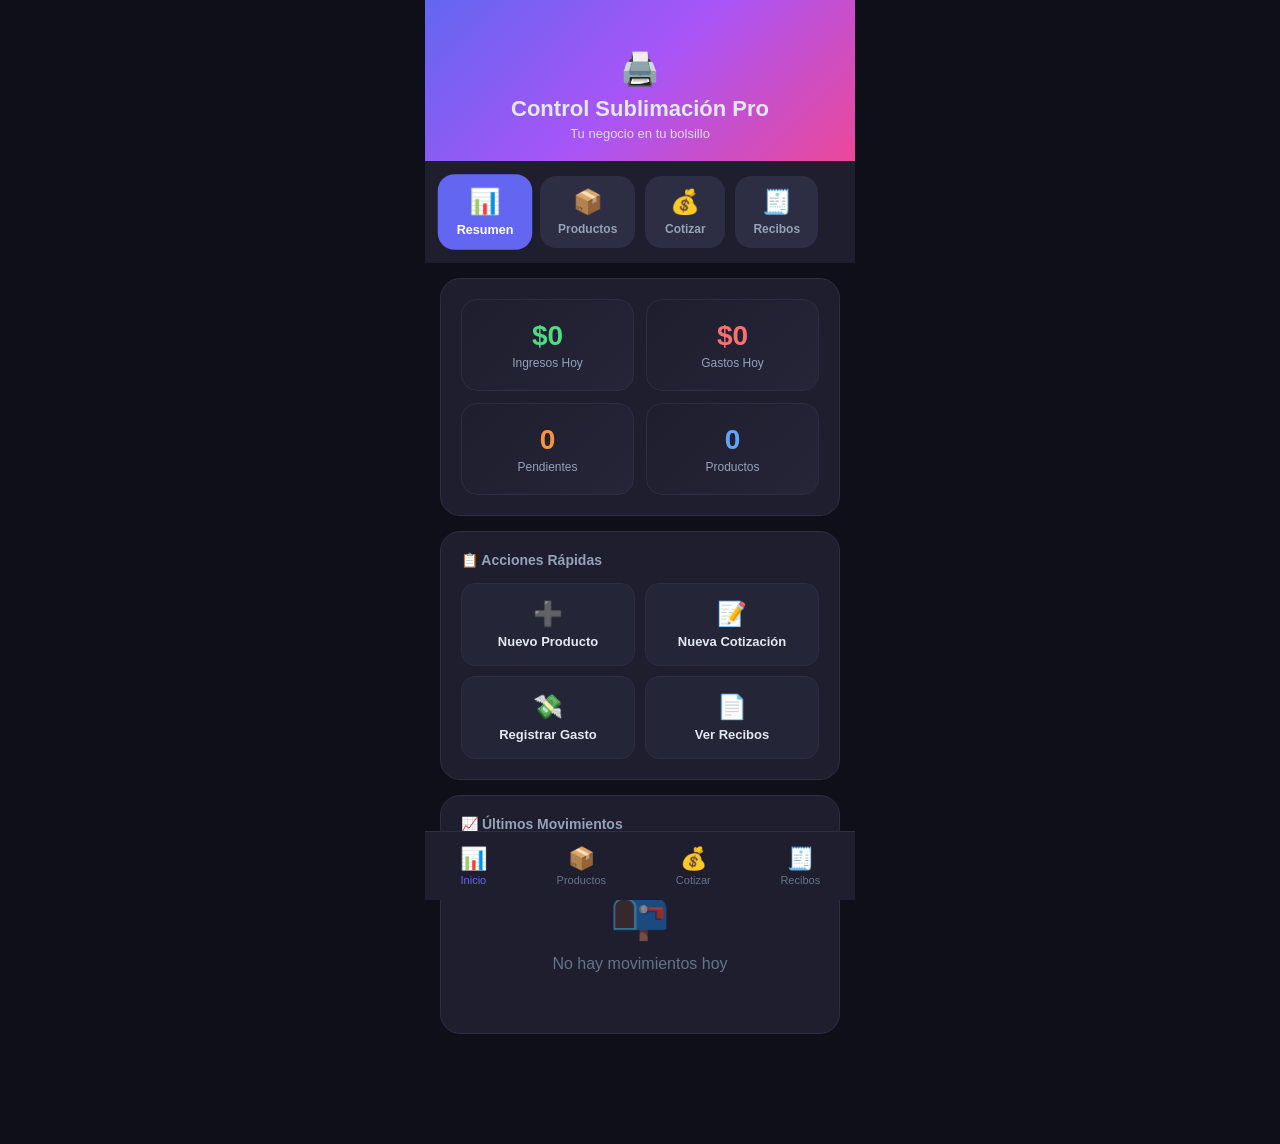
==== index.html @ 74c276c8 "Create index.html" ====
<!DOCTYPE html>
<html lang="es">
<head>
    <meta charset="UTF-8">
    <meta name="viewport" content="width=device-width, initial-scale=1.0, maximum-scale=1.0, user-scalable=no">
    <meta name="theme-color" content="#6366f1">
    <meta name="apple-mobile-web-app-capable" content="yes">
    <meta name="apple-mobile-web-app-status-bar-style" content="black-translucent">
    <meta name="apple-mobile-web-app-title" content="Control Sublimación">
    <title>Control Sublimación Pro</title>
    <link rel="manifest" href="[data-uri]">
    <style>
        * { margin: 0; padding: 0; box-sizing: border-box; -webkit-tap-highlight-color: transparent; }
        body {
            font-family: -apple-system, BlinkMacSystemFont, 'Segoe UI', Roboto, sans-serif;
            background: #0f0f1a;
            color: #e2e8f0;
            overflow-x: hidden;
            -webkit-font-smoothing: antialiased;
        }
        .app-container { max-width: 430px; margin: 0 auto; min-height: 100vh; position: relative; padding-bottom: 80px; }

        /* Header */
        .header {
            background: linear-gradient(135deg, #6366f1 0%, #a855f7 50%, #ec4899 100%);
            padding: 20px;
            padding-top: 50px;
            text-align: center;
            position: sticky; top: 0; z-index: 100;
        }
        .header-icon { font-size: 32px; margin-bottom: 8px; }
        .header h1 { font-size: 22px; font-weight: 700; }
        .header p { font-size: 13px; opacity: 0.9; margin-top: 4px; }

        /* Navigation */
        .nav-tabs {
            display: flex; overflow-x: auto; gap: 10px;
            padding: 15px; background: #1e1e2e;
            position: sticky; top: 115px; z-index: 99;
            scrollbar-width: none;
        }
        .nav-tabs::-webkit-scrollbar { display: none; }
        .nav-tab {
            flex-shrink: 0; display: flex; flex-direction: column; align-items: center;
            gap: 6px; padding: 12px 18px; border-radius: 16px;
            background: #2d2d44; color: #94a3b8; border: none;
            font-size: 12px; font-weight: 600; cursor: pointer;
            transition: all 0.3s; min-width: 80px;
        }
        .nav-tab.active { background: #6366f1; color: white; transform: scale(1.05); }
        .nav-tab .icon { font-size: 24px; }

        /* Sections */
        .section { display: none; padding: 15px; animation: fadeIn 0.3s; }
        .section.active { display: block; }
        @keyframes fadeIn { from { opacity: 0; transform: translateY(10px); } to { opacity: 1; transform: translateY(0); } }

        /* Cards */
        .card {
            background: #1e1e2e; border-radius: 20px; padding: 20px;
            margin-bottom: 15px; border: 1px solid #2d2d44;
        }
        .card-title { font-size: 14px; color: #94a3b8; margin-bottom: 15px; font-weight: 600; }

        /* Stats Grid */
        .stats-grid { display: grid; grid-template-columns: 1fr 1fr; gap: 12px; }
        .stat-card {
            background: linear-gradient(135deg, #1e1e2e 0%, #252538 100%);
            border-radius: 16px; padding: 20px; text-align: center;
            border: 1px solid #2d2d44;
        }
        .stat-value { font-size: 28px; font-weight: 700; margin-bottom: 4px; }
        .stat-value.green { color: #4ade80; }
        .stat-value.red { color: #f87171; }
        .stat-value.orange { color: #fb923c; }
        .stat-value.blue { color: #60a5fa; }
        .stat-label { font-size: 12px; color: #94a3b8; }

        /* Buttons */
        .btn {
            width: 100%; padding: 16px; border-radius: 14px; border: none;
            font-size: 16px; font-weight: 600; cursor: pointer;
            transition: all 0.2s; margin-bottom: 10px;
        }
        .btn-primary { background: linear-gradient(135deg, #6366f1, #a855f7); color: white; }
        .btn-success { background: linear-gradient(135deg, #22c55e, #16a34a); color: white; }
        .btn-danger { background: linear-gradient(135deg, #ef4444, #dc2626); color: white; }
        .btn:active { transform: scale(0.98); opacity: 0.9; }

        /* Forms */
        .form-group { margin-bottom: 15px; }
        .form-label { display: block; font-size: 13px; color: #94a3b8; margin-bottom: 6px; font-weight: 500; }
        .form-input, .form-select, .form-textarea {
            width: 100%; padding: 14px 16px; border-radius: 12px;
            border: 1px solid #2d2d44; background: #0f0f1a; color: #e2e8f0;
            font-size: 15px; outline: none; transition: border-color 0.2s;
        }
        .form-input:focus, .form-select:focus, .form-textarea:focus { border-color: #6366f1; }
        .form-textarea { min-height: 80px; resize: vertical; }

        /* Lists */
        .list-item {
            background: #1e1e2e; border-radius: 14px; padding: 16px;
            margin-bottom: 10px; border: 1px solid #2d2d44;
            display: flex; justify-content: space-between; align-items: center;
        }
        .list-item-info h4 { font-size: 15px; margin-bottom: 4px; }
        .list-item-info p { font-size: 12px; color: #94a3b8; }
        .list-item-price { font-size: 18px; font-weight: 700; color: #4ade80; }

        /* Empty State */
        .empty-state { text-align: center; padding: 40px 20px; color: #64748b; }
        .empty-state .icon { font-size: 48px; margin-bottom: 12px; opacity: 0.5; }

        /* Bottom Nav */
        .bottom-nav {
            position: fixed; bottom: 0; left: 50%; transform: translateX(-50%);
            width: 100%; max-width: 430px; background: #1e1e2e;
            border-top: 1px solid #2d2d44; display: flex; justify-content: space-around;
            padding: 8px 0; z-index: 100; backdrop-filter: blur(20px);
        }
        .bottom-nav-item {
            display: flex; flex-direction: column; align-items: center;
            padding: 6px 12px; color: #64748b; font-size: 11px;
            border: none; background: none; cursor: pointer;
        }
        .bottom-nav-item.active { color: #6366f1; }
        .bottom-nav-item .icon { font-size: 22px; margin-bottom: 2px; }

        /* Modal */
        .modal-overlay {
            position: fixed; top: 0; left: 0; right: 0; bottom: 0;
            background: rgba(0,0,0,0.8); z-index: 1000;
            display: none; justify-content: center; align-items: flex-end;
        }
        .modal-overlay.active { display: flex; }
        .modal-content {
            background: #1e1e2e; width: 100%; max-width: 430px;
            border-radius: 24px 24px 0 0; padding: 24px;
            max-height: 90vh; overflow-y: auto; animation: slideUp 0.3s;
        }
        @keyframes slideUp { from { transform: translateY(100%); } to { transform: translateY(0); } }
        .modal-header { display: flex; justify-content: space-between; align-items: center; margin-bottom: 20px; }
        .modal-title { font-size: 20px; font-weight: 700; }
        .modal-close { font-size: 24px; background: none; border: none; color: #94a3b8; cursor: pointer; }

        /* Receipt */
        .receipt {
            background: white; color: #1a1a1a; padding: 24px;
            border-radius: 12px; font-family: 'Courier New', monospace;
        }
        .receipt-header { text-align: center; border-bottom: 2px dashed #ccc; padding-bottom: 12px; margin-bottom: 12px; }
        .receipt-row { display: flex; justify-content: space-between; padding: 6px 0; font-size: 14px; }
        .receipt-total { border-top: 2px solid #1a1a1a; margin-top: 8px; padding-top: 8px; font-weight: bold; font-size: 16px; }

        /* Toast */
        .toast {
            position: fixed; top: 20px; left: 50%; transform: translateX(-50%) translateY(-100px);
            background: #22c55e; color: white; padding: 14px 24px; border-radius: 12px;
            font-weight: 600; z-index: 2000; transition: transform 0.3s; box-shadow: 0 10px 40px rgba(0,0,0,0.3);
        }
        .toast.show { transform: translateX(-50%) translateY(0); }

        /* Quick Actions */
        .quick-actions { display: grid; grid-template-columns: 1fr 1fr; gap: 10px; margin-top: 10px; }
        .quick-action-btn {
            background: #252538; border: 1px solid #2d2d44; border-radius: 14px;
            padding: 16px; text-align: center; color: #e2e8f0;
            font-size: 13px; font-weight: 600; cursor: pointer;
        }
        .quick-action-btn .icon { font-size: 24px; display: block; margin-bottom: 6px; }

        /* Delete btn */
        .delete-btn { background: none; border: none; color: #ef4444; font-size: 18px; cursor: pointer; padding: 8px; }

        /* Scrollbar */
        ::-webkit-scrollbar { width: 6px; }
        ::-webkit-scrollbar-track { background: #0f0f1a; }
        ::-webkit-scrollbar-thumb { background: #2d2d44; border-radius: 3px; }
    </style>
</head>
<body>
    <div class="app-container">
        <!-- Header -->
        <div class="header">
            <div class="header-icon">🖨️</div>
            <h1>Control Sublimación Pro</h1>
            <p>Tu negocio en tu bolsillo</p>
        </div>

        <!-- Navigation Tabs -->
        <div class="nav-tabs" id="navTabs">
            <button class="nav-tab active" onclick="showSection('resumen', this)">
                <span class="icon">📊</span>
                <span>Resumen</span>
            </button>
            <button class="nav-tab" onclick="showSection('productos', this)">
                <span class="icon">📦</span>
                <span>Productos</span>
            </button>
            <button class="nav-tab" onclick="showSection('cotizar', this)">
                <span class="icon">💰</span>
                <span>Cotizar</span>
            </button>
            <button class="nav-tab" onclick="showSection('recibos', this)">
                <span class="icon">🧾</span>
                <span>Recibos</span>
            </button>
        </div>

        <!-- RESUMEN -->
        <div id="resumen" class="section active">
            <div class="card">
                <div class="stats-grid">
                    <div class="stat-card">
                        <div class="stat-value green" id="ingresosHoy">$0</div>
                        <div class="stat-label">Ingresos Hoy</div>
                    </div>
                    <div class="stat-card">
                        <div class="stat-value red" id="gastosHoy">$0</div>
                        <div class="stat-label">Gastos Hoy</div>
                    </div>
                    <div class="stat-card">
                        <div class="stat-value orange" id="pendientes">0</div>
                        <div class="stat-label">Pendientes</div>
                    </div>
                    <div class="stat-card">
                        <div class="stat-value blue" id="totalProductos">0</div>
                        <div class="stat-label">Productos</div>
                    </div>
                </div>
            </div>

            <div class="card">
                <div class="card-title">📋 Acciones Rápidas</div>
                <div class="quick-actions">
                    <div class="quick-action-btn" onclick="openModal('nuevoProductoModal')">
                        <span class="icon">➕</span>
                        Nuevo Producto
                    </div>
                    <div class="quick-action-btn" onclick="openModal('nuevaCotizacionModal')">
                        <span class="icon">📝</span>
                        Nueva Cotización
                    </div>
                    <div class="quick-action-btn" onclick="openModal('nuevoGastoModal')">
                        <span class="icon">💸</span>
                        Registrar Gasto
                    </div>
                    <div class="quick-action-btn" onclick="showSection('recibos', document.querySelectorAll('.nav-tab')[3]); updateBottomNav(3)">
                        <span class="icon">📄</span>
                        Ver Recibos
                    </div>
                </div>
            </div>

            <div class="card">
                <div class="card-title">📈 Últimos Movimientos</div>
                <div id="ultimosMovimientos">
                    <div class="empty-state">
                        <div class="icon">📭</div>
                        <p>No hay movimientos hoy</p>
                    </div>
                </div>
            </div>
        </div>

        <!-- PRODUCTOS -->
        <div id="productos" class="section">
            <button class="btn btn-primary" onclick="openModal('nuevoProductoModal')">
                ➕ Agregar Producto
            </button>
            <div id="listaProductos">
                <div class="empty-state">
                    <div class="icon">📦</div>
                    <p>No hay productos registrados</p>
                </div>
            </div>
        </div>

        <!-- COTIZAR -->
        <div id="cotizar" class="section">
            <button class="btn btn-success" onclick="openModal('nuevaCotizacionModal')">
                📝 Nueva Cotización
            </button>
            <div id="listaCotizaciones">
                <div class="empty-state">
                    <div class="icon">💰</div>
                    <p>No hay cotizaciones guardadas</p>
                </div>
            </div>
        </div>

        <!-- RECIBOS -->
        <div id="recibos" class="section">
            <div id="listaRecibos">
                <div class="empty-state">
                    <div class="icon">🧾</div>
                    <p>No hay recibos generados</p>
                </div>
            </div>
        </div>
    </div>

    <!-- Bottom Navigation -->
    <div class="bottom-nav">
        <button class="bottom-nav-item active" onclick="showSection('resumen', document.querySelectorAll('.nav-tab')[0]); updateBottomNav(0)">
            <span class="icon">📊</span>
            <span>Inicio</span>
        </button>
        <button class="bottom-nav-item" onclick="showSection('productos', document.querySelectorAll('.nav-tab')[1]); updateBottomNav(1)">
            <span class="icon">📦</span>
            <span>Productos</span>
        </button>
        <button class="bottom-nav-item" onclick="showSection('cotizar', document.querySelectorAll('.nav-tab')[2]); updateBottomNav(2)">
            <span class="icon">💰</span>
            <span>Cotizar</span>
        </button>
        <button class="bottom-nav-item" onclick="showSection('recibos', document.querySelectorAll('.nav-tab')[3]); updateBottomNav(3)">
            <span class="icon">🧾</span>
            <span>Recibos</span>
        </button>
    </div>

    <!-- MODAL: Nuevo Producto -->
    <div class="modal-overlay" id="nuevoProductoModal">
        <div class="modal-content">
            <div class="modal-header">
                <div class="modal-title">➕ Nuevo Producto</div>
                <button class="modal-close" onclick="closeModal('nuevoProductoModal')">✕</button>
            </div>
            <div class="form-group">
                <label class="form-label">Nombre del Producto</label>
                <input type="text" class="form-input" id="prodNombre" placeholder="Ej. Taza mágica 11oz">
            </div>
            <div class="form-group">
                <label class="form-label">Precio de Venta ($)</label>
                <input type="number" class="form-input" id="prodPrecio" placeholder="0.00">
            </div>
            <div class="form-group">
                <label class="form-label">Costo de Producción ($)</label>
                <input type="number" class="form-input" id="prodCosto" placeholder="0.00">
            </div>
            <div class="form-group">
                <label class="form-label">Categoría</label>
                <select class="form-select" id="prodCategoria">
                    <option value="tazas">☕ Tazas</option>
                    <option value="playeras">👕 Playeras</option>
                    <option value="termos">🥤 Termos</option>
                    <option value="gorras">🧢 Gorras</option>
                    <option value="otros">📦 Otros</option>
                </select>
            </div>
            <div class="form-group">
                <label class="form-label">Descripción (opcional)</label>
                <textarea class="form-textarea" id="prodDescripcion" placeholder="Detalles del producto..."></textarea>
            </div>
            <button class="btn btn-primary" onclick="guardarProducto()">💾 Guardar Producto</button>
        </div>
    </div>

    <!-- MODAL: Nueva Cotización -->
    <div class="modal-overlay" id="nuevaCotizacionModal">
        <div class="modal-content">
            <div class="modal-header">
                <div class="modal-title">📝 Nueva Cotización</div>
                <button class="modal-close" onclick="closeModal('nuevaCotizacionModal')">✕</button>
            </div>
            <div class="form-group">
                <label class="form-label">Nombre del Cliente</label>
                <input type="text" class="form-input" id="cotCliente" placeholder="Nombre completo">
            </div>
            <div class="form-group">
                <label class="form-label">Producto</label>
                <select class="form-select" id="cotProducto" onchange="actualizarPrecioCotizacion()">
                    <option value="">Selecciona un producto...</option>
                </select>
            </div>
            <div class="form-group">
                <label class="form-label">Cantidad</label>
                <input type="number" class="form-input" id="cotCantidad" value="1" min="1" onchange="calcularTotalCotizacion()">
            </div>
            <div class="form-group">
                <label class="form-label">Precio Unitario ($)</label>
                <input type="number" class="form-input" id="cotPrecio" placeholder="0.00" onchange="calcularTotalCotizacion()">
            </div>
            <div class="form-group">
                <label class="form-label">Total ($)</label>
                <input type="number" class="form-input" id="cotTotal" readonly style="font-weight:700; font-size:18px;">
            </div>
            <div class="form-group">
                <label class="form-label">Notas (opcional)</label>
                <textarea class="form-textarea" id="cotNotas" placeholder="Detalles adicionales..."></textarea>
            </div>
            <button class="btn btn-success" onclick="guardarCotizacion()">✅ Guardar Cotización</button>
        </div>
    </div>

    <!-- MODAL: Nuevo Gasto -->
    <div class="modal-overlay" id="nuevoGastoModal">
        <div class="modal-content">
            <div class="modal-header">
                <div class="modal-title">💸 Registrar Gasto</div>
                <button class="modal-close" onclick="closeModal('nuevoGastoModal')">✕</button>
            </div>
            <div class="form-group">
                <label class="form-label">Concepto</label>
                <input type="text" class="form-input" id="gastoConcepto" placeholder="Ej. Compra de tinta">
            </div>
            <div class="form-group">
                <label class="form-label">Monto ($)</label>
                <input type="number" class="form-input" id="gastoMonto" placeholder="0.00">
            </div>
            <div class="form-group">
                <label class="form-label">Categoría</label>
                <select class="form-select" id="gastoCategoria">
                    <option value="materiales">📦 Materiales</option>
                    <option value="servicios">⚡ Servicios</option>
                    <option value="equipo">🖨️ Equipo</option>
                    <option value="otros">📋 Otros</option>
                </select>
            </div>
            <button class="btn btn-danger" onclick="guardarGasto()">💾 Guardar Gasto</button>
        </div>
    </div>

    <!-- MODAL: Ver Recibo -->
    <div class="modal-overlay" id="verReciboModal">
        <div class="modal-content">
            <div class="modal-header">
                <div class="modal-title">🧾 Recibo</div>
                <button class="modal-close" onclick="closeModal('verReciboModal')">✕</button>
            </div>
            <div id="reciboContenido"></div>
            <button class="btn btn-primary" onclick="cerrarYCompartir()" style="margin-top:15px;">
                📤 Compartir Recibo
            </button>
        </div>
    </div>

    <!-- Toast -->
    <div class="toast" id="toast"></div>

    <script>
        // ==================== DATABASE ====================
        let db = {
            productos: JSON.parse(localStorage.getItem('sublim_productos')) || [],
            cotizaciones: JSON.parse(localStorage.getItem('sublim_cotizaciones')) || [],
            gastos: JSON.parse(localStorage.getItem('sublim_gastos')) || [],
            recibos: JSON.parse(localStorage.getItem('sublim_recibos')) || []
        };

        function saveDB() {
            localStorage.setItem('sublim_productos', JSON.stringify(db.productos));
            localStorage.setItem('sublim_cotizaciones', JSON.stringify(db.cotizaciones));
            localStorage.setItem('sublim_gastos', JSON.stringify(db.gastos));
            localStorage.setItem('sublim_recibos', JSON.stringify(db.recibos));
            actualizarResumen();
        }

        // ==================== UI FUNCTIONS ====================
        function showSection(sectionId, tabElement) {
            document.querySelectorAll('.section').forEach(s => s.classList.remove('active'));
            document.querySelectorAll('.nav-tab').forEach(t => t.classList.remove('active'));
            document.getElementById(sectionId).classList.add('active');
            if(tabElement) tabElement.classList.add('active');
            window.scrollTo(0,0);
        }

        function updateBottomNav(index) {
            document.querySelectorAll('.bottom-nav-item').forEach((item, i) => {
                item.classList.toggle('active', i === index);
            });
        }

        function openModal(modalId) {
            if(modalId === 'nuevaCotizacionModal') cargarProductosSelect();
            document.getElementById(modalId).classList.add('active');
        }

        function closeModal(modalId) {
            document.getElementById(modalId).classList.remove('active');
        }

        function showToast(msg) {
            const toast = document.getElementById('toast');
            toast.textContent = msg;
            toast.classList.add('show');
            setTimeout(() => toast.classList.remove('show'), 2500);
        }

        // ==================== PRODUCTOS ====================
        function guardarProducto() {
            const nombre = document.getElementById('prodNombre').value.trim();
            const precio = parseFloat(document.getElementById('prodPrecio').value) || 0;
            const costo = parseFloat(document.getElementById('prodCosto').value) || 0;
            const categoria = document.getElementById('prodCategoria').value;
            const descripcion = document.getElementById('prodDescripcion').value.trim();

            if(!nombre) { showToast('❌ Ingresa el nombre del producto'); return; }
            if(precio <= 0) { showToast('❌ Ingresa un precio válido'); return; }

            const producto = {
                id: Date.now(),
                nombre, precio, costo, categoria, descripcion,
                fecha: new Date().toISOString()
            };

            db.productos.push(producto);
            saveDB();
            renderProductos();
            closeModal('nuevoProductoModal');
            showToast('✅ Producto guardado');

            document.getElementById('prodNombre').value = '';
            document.getElementById('prodPrecio').value = '';
            document.getElementById('prodCosto').value = '';
            document.getElementById('prodDescripcion').value = '';
        }

        function eliminarProducto(id) {
            if(!confirm('¿Eliminar este producto?')) return;
            db.productos = db.productos.filter(p => p.id !== id);
            saveDB();
            renderProductos();
            showToast('🗑️ Producto eliminado');
        }

        function renderProductos() {
            const container = document.getElementById('listaProductos');
            if(db.productos.length === 0) {
                container.innerHTML = `<div class="empty-state"><div class="icon">📦</div><p>No hay productos registrados</p></div>`;
                return;
            }

            container.innerHTML = db.productos.map(p => `
                <div class="list-item">
                    <div class="list-item-info">
                        <h4>${p.nombre}</h4>
                        <p>${getCategoriaEmoji(p.categoria)} ${p.categoria} | Costo: $${p.costo.toFixed(2)}</p>
                    </div>
                    <div style="text-align:right;">
                        <div class="list-item-price">$${p.precio.toFixed(2)}</div>
                        <button class="delete-btn" onclick="eliminarProducto(${p.id})">🗑️</button>
                    </div>
                </div>
            `).join('');
        }

        function getCategoriaEmoji(cat) {
            const emojis = { tazas: '☕', playeras: '👕', termos: '🥤', gorras: '🧢', otros: '📦' };
            return emojis[cat] || '📦';
        }

        function cargarProductosSelect() {
            const select = document.getElementById('cotProducto');
            select.innerHTML = '<option value="">Selecciona un producto...</option>' +
                db.productos.map(p => `<option value="${p.id}" data-precio="${p.precio}">${p.nombre} - $${p.precio.toFixed(2)}</option>`).join('');
        }

        function actualizarPrecioCotizacion() {
            const select = document.getElementById('cotProducto');
            const option = select.options[select.selectedIndex];
            if(option.value) {
                document.getElementById('cotPrecio').value = option.dataset.precio;
                calcularTotalCotizacion();
            }
        }

        function calcularTotalCotizacion() {
            const cantidad = parseInt(document.getElementById('cotCantidad').value) || 0;
            const precio = parseFloat(document.getElementById('cotPrecio').value) || 0;
            document.getElementById('cotTotal').value = (cantidad * precio).toFixed(2);
        }

        // ==================== COTIZACIONES ====================
        function guardarCotizacion() {
            const cliente = document.getElementById('cotCliente').value.trim();
            const productoId = document.getElementById('cotProducto').value;
            const cantidad = parseInt(document.getElementById('cotCantidad').value) || 0;
            const precio = parseFloat(document.getElementById('cotPrecio').value) || 0;
            const total = parseFloat(document.getElementById('cotTotal').value) || 0;
            const notas = document.getElementById('cotNotas').value.trim();

            if(!cliente) { showToast('❌ Ingresa el nombre del cliente'); return; }
            if(!productoId) { showToast('❌ Selecciona un producto'); return; }
            if(cantidad <= 0) { showToast('❌ Cantidad inválida'); return; }

            const producto = db.productos.find(p => p.id == productoId);

            const cotizacion = {
                id: Date.now(),
                cliente, producto: producto.nombre, cantidad, precio, total, notas,
                fecha: new Date().toISOString(), estado: 'pendiente'
            };

            db.cotizaciones.push(cotizacion);
            saveDB();
            renderCotizaciones();
            closeModal('nuevaCotizacionModal');
            showToast('✅ Cotización guardada');

            document.getElementById('cotCliente').value = '';
            document.getElementById('cotProducto').value = '';
            document.getElementById('cotCantidad').value = '1';
            document.getElementById('cotPrecio').value = '';
            document.getElementById('cotTotal').value = '';
            document.getElementById('cotNotas').value = '';
        }

        function eliminarCotizacion(id) {
            if(!confirm('¿Eliminar esta cotización?')) return;
            db.cotizaciones = db.cotizaciones.filter(c => c.id !== id);
            saveDB();
            renderCotizaciones();
            showToast('🗑️ Cotización eliminada');
        }

        function convertirARecibo(cotizacionId) {
            const cot = db.cotizaciones.find(c => c.id === cotizacionId);
            if(!cot) return;

            const recibo = {
                id: Date.now(),
                cliente: cot.cliente,
                producto: cot.producto,
                cantidad: cot.cantidad,
                precio: cot.precio,
                total: cot.total,
                notas: cot.notas,
                fecha: new Date().toISOString(),
                folio: 'REC-' + Math.floor(Math.random() * 10000)
            };

            db.recibos.push(recibo);
            cot.estado = 'pagado';
            saveDB();
            renderCotizaciones();
            renderRecibos();
            showToast('✅ Recibo generado');
            verRecibo(recibo.id);
        }

        function renderCotizaciones() {
            const container = document.getElementById('listaCotizaciones');
            if(db.cotizaciones.length === 0) {
                container.innerHTML = `<div class="empty-state"><div class="icon">💰</div><p>No hay cotizaciones guardadas</p></div>`;
                return;
            }

            container.innerHTML = db.cotizaciones.map(c => `
                <div class="list-item" style="flex-direction:column; align-items:stretch; gap:10px;">
                    <div style="display:flex; justify-content:space-between; align-items:center;">
                        <div class="list-item-info">
                            <h4>${c.cliente}</h4>
                            <p>${c.producto} x${c.cantidad} | ${new Date(c.fecha).toLocaleDateString('es-MX')}</p>
                        </div>
                        <div class="list-item-price">$${c.total.toFixed(2)}</div>
                    </div>
                    <div style="display:flex; gap:8px;">
                        ${c.estado === 'pendiente' 
                            ? `<button class="btn btn-success" style="flex:1; padding:10px; font-size:13px;" onclick="convertirARecibo(${c.id})">💵 Marcar Pagado</button>`
                            : `<span style="color:#4ade80; font-weight:600; padding:10px;">✅ Pagado</span>`
                        }
                        <button class="btn btn-danger" style="padding:10px 16px; font-size:13px;" onclick="eliminarCotizacion(${c.id})">🗑️</button>
                    </div>
                </div>
            `).join('');
        }

        // ==================== GASTOS ====================
        function guardarGasto() {
            const concepto = document.getElementById('gastoConcepto').value.trim();
            const monto = parseFloat(document.getElementById('gastoMonto').value) || 0;
            const categoria = document.getElementById('gastoCategoria').value;

            if(!concepto) { showToast('❌ Ingresa el concepto'); return; }
            if(monto <= 0) { showToast('❌ Ingresa un monto válido'); return; }

            const gasto = {
                id: Date.now(),
                concepto, monto, categoria,
                fecha: new Date().toISOString()
            };

            db.gastos.push(gasto);
            saveDB();
            closeModal('nuevoGastoModal');
            showToast('✅ Gasto registrado');

            document.getElementById('gastoConcepto').value = '';
            document.getElementById('gastoMonto').value = '';
        }

        // ==================== RECIBOS ====================
        function verRecibo(id) {
            const recibo = db.recibos.find(r => r.id === id);
            if(!recibo) return;

            const fecha = new Date(recibo.fecha).toLocaleDateString('es-MX', {
                day: '2-digit', month: 'long', year: 'numeric', hour: '2-digit', minute: '2-digit'
            });

            document.getElementById('reciboContenido').innerHTML = `
                <div class="receipt" id="reciboImprimible">
                    <div class="receipt-header">
                        <h3 style="font-size:18px; margin-bottom:4px;">🖨️ CONTROL SUBLIMACIÓN PRO</h3>
                        <p style="font-size:12px; color:#666;">${fecha}</p>
                        <p style="font-size:14px; font-weight:bold; margin-top:6px;">FOLIO: ${recibo.folio}</p>
                    </div>
                    <div class="receipt-row"><span>CLIENTE:</span> <span>${recibo.cliente}</span></div>
                    <div class="receipt-row"><span>PRODUCTO:</span> <span>${recibo.producto}</span></div>
                    <div class="receipt-row"><span>CANTIDAD:</span> <span>${recibo.cantidad}</span></div>
                    <div class="receipt-row"><span>PRECIO UNIT.:</span> <span>$${recibo.precio.toFixed(2)}</span></div>
                    <div class="receipt-total"><span>TOTAL:</span> <span>$${recibo.total.toFixed(2)}</span></div>
                    ${recibo.notas ? `<div style="margin-top:10px; font-size:12px; color:#666; border-top:1px dashed #ccc; padding-top:8px;">Notas: ${recibo.notas}</div>` : ''}
                    <div style="text-align:center; margin-top:15px; font-size:11px; color:#999;">
                        ¡Gracias por su preferencia!<br>
                        Control Sublimación Pro
                    </div>
                </div>
            `;
            openModal('verReciboModal');
        }

        function cerrarYCompartir() {
            const reciboText = document.getElementById('reciboImprimible').innerText;
            if(navigator.share) {
                navigator.share({ title: 'Recibo', text: reciboText });
            } else {
                navigator.clipboard.writeText(reciboText).then(() => showToast('📋 Recibo copiado al portapapeles'));
            }
            closeModal('verReciboModal');
        }

        function renderRecibos() {
            const container = document.getElementById('listaRecibos');
            if(db.recibos.length === 0) {
                container.innerHTML = `<div class="empty-state"><div class="icon">🧾</div><p>No hay recibos generados</p></div>`;
                return;
            }

            container.innerHTML = db.recibos.sort((a,b) => b.id - a.id).map(r => `
                <div class="list-item" onclick="verRecibo(${r.id})" style="cursor:pointer;">
                    <div class="list-item-info">
                        <h4>${r.cliente}</h4>
                        <p>${r.producto} x${r.cantidad} | ${r.folio}</p>
                    </div>
                    <div style="text-align:right;">
                        <div class="list-item-price">$${r.total.toFixed(2)}</div>
                        <p style="font-size:11px; color:#94a3b8;">${new Date(r.fecha).toLocaleDateString('es-MX')}</p>
                    </div>
                </div>
            `).join('');
        }

        // ==================== RESUMEN ====================
        function actualizarResumen() {
            const hoy = new Date().toDateString();

            const ingresosHoy = db.recibos
                .filter(r => new Date(r.fecha).toDateString() === hoy)
                .reduce((sum, r) => sum + r.total, 0);

            const gastosHoy = db.gastos
                .filter(g => new Date(g.fecha).toDateString() === hoy)
                .reduce((sum, g) => sum + g.monto, 0);

            const pendientes = db.cotizaciones.filter(c => c.estado === 'pendiente').length;

            document.getElementById('ingresosHoy').textContent = '$' + ingresosHoy.toFixed(0);
            document.getElementById('gastosHoy').textContent = '$' + gastosHoy.toFixed(0);
            document.getElementById('pendientes').textContent = pendientes;
            document.getElementById('totalProductos').textContent = db.productos.length;

            const movimientos = [
                ...db.recibos.map(r => ({...r, tipo: 'ingreso'})),
                ...db.gastos.map(g => ({...g, tipo: 'gasto'}))
            ].sort((a,b) => b.id - a.id).slice(0, 5);

            const movContainer = document.getElementById('ultimosMovimientos');
            if(movimientos.length === 0) {
                movContainer.innerHTML = `<div class="empty-state"><div class="icon">📭</div><p>No hay movimientos hoy</p></div>`;
            } else {
                movContainer.innerHTML = movimientos.map(m => `
                    <div class="list-item">
                        <div class="list-item-info">
                            <h4>${m.tipo === 'ingreso' ? '💵 Venta' : '💸 Gasto'} - ${m.cliente || m.concepto}</h4>
                            <p>${new Date(m.fecha).toLocaleTimeString('es-MX', {hour:'2-digit', minute:'2-digit'})}</p>
                        </div>
                        <div class="list-item-price" style="color:${m.tipo === 'ingreso' ? '#4ade80' : '#f87171'}">
                            ${m.tipo === 'ingreso' ? '+' : '-'}$${(m.total || m.monto).toFixed(2)}
                        </div>
                    </div>
                `).join('');
            }
        }

        // ==================== INIT ====================
        window.onload = function() {
            renderProductos();
            renderCotizaciones();
            renderRecibos();
            actualizarResumen();
        };

        document.querySelectorAll('.modal-overlay').forEach(modal => {
            modal.addEventListener('click', function(e) {
                if(e.target === this) this.classList.remove('active');
            });
        });
    </script>
</body>
</html>
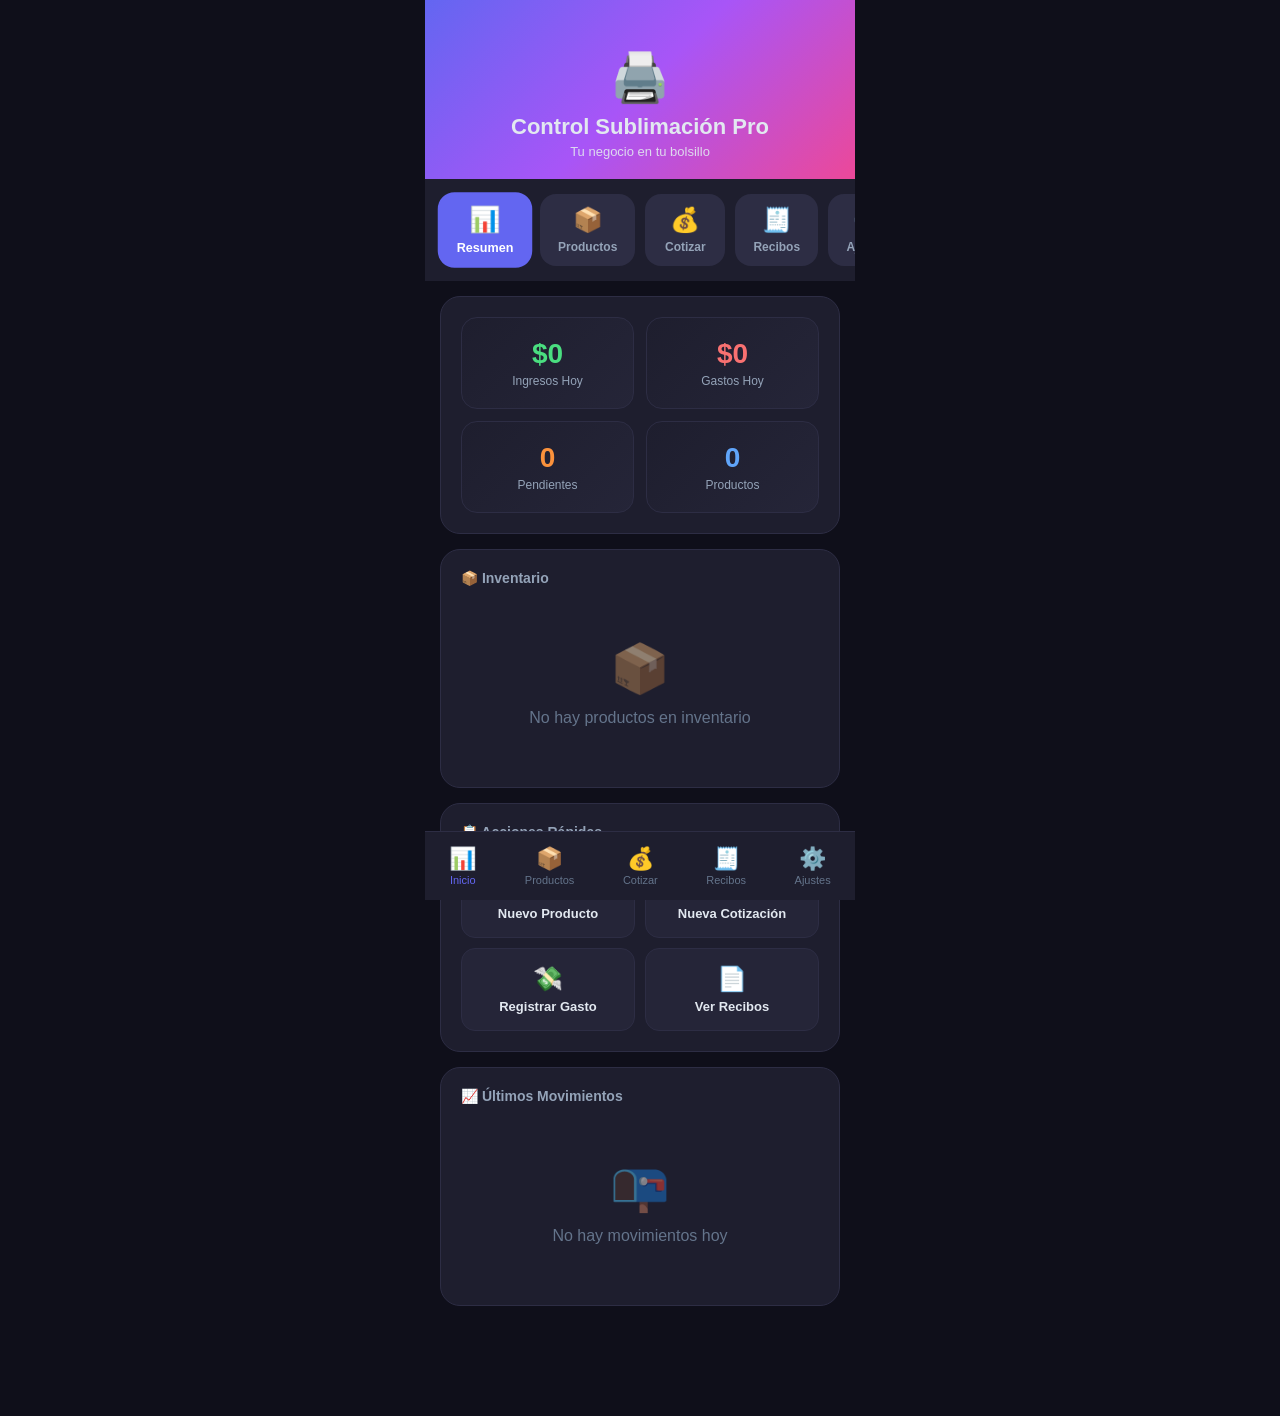
==== commit 6903e661: "Actualización con inventario y ticket" ====
--- a/index.html
+++ b/index.html
@@ -28,7 +28,7 @@
             text-align: center;
             position: sticky; top: 0; z-index: 100;
         }
-        .header-icon { font-size: 32px; margin-bottom: 8px; }
+        .header-icon { font-size: 48px; margin-bottom: 8px; }
         .header h1 { font-size: 22px; font-weight: 700; }
         .header p { font-size: 13px; opacity: 0.9; margin-top: 4px; }
 
@@ -36,7 +36,7 @@
         .nav-tabs {
             display: flex; overflow-x: auto; gap: 10px;
             padding: 15px; background: #1e1e2e;
-            position: sticky; top: 115px; z-index: 99;
+            position: sticky; top: 132px; z-index: 99;
             scrollbar-width: none;
         }
         .nav-tabs::-webkit-scrollbar { display: none; }
@@ -60,7 +60,7 @@
             background: #1e1e2e; border-radius: 20px; padding: 20px;
             margin-bottom: 15px; border: 1px solid #2d2d44;
         }
-        .card-title { font-size: 14px; color: #94a3b8; margin-bottom: 15px; font-weight: 600; }
+        .card-title { font-size: 14px; color: #94a3b8; margin-bottom: 15px; font-weight: 600; display: flex; justify-content: space-between; align-items: center; }
 
         /* Stats Grid */
         .stats-grid { display: grid; grid-template-columns: 1fr 1fr; gap: 12px; }
@@ -74,6 +74,7 @@
         .stat-value.red { color: #f87171; }
         .stat-value.orange { color: #fb923c; }
         .stat-value.blue { color: #60a5fa; }
+        .stat-value.purple { color: #c084fc; }
         .stat-label { font-size: 12px; color: #94a3b8; }
 
         /* Buttons */
@@ -85,6 +86,8 @@
         .btn-primary { background: linear-gradient(135deg, #6366f1, #a855f7); color: white; }
         .btn-success { background: linear-gradient(135deg, #22c55e, #16a34a); color: white; }
         .btn-danger { background: linear-gradient(135deg, #ef4444, #dc2626); color: white; }
+        .btn-warning { background: linear-gradient(135deg, #f59e0b, #d97706); color: white; }
+        .btn-whatsapp { background: linear-gradient(135deg, #25d366, #128c7e); color: white; }
         .btn:active { transform: scale(0.98); opacity: 0.9; }
 
         /* Forms */
@@ -144,14 +147,56 @@
         .modal-title { font-size: 20px; font-weight: 700; }
         .modal-close { font-size: 24px; background: none; border: none; color: #94a3b8; cursor: pointer; }
 
-        /* Receipt */
-        .receipt {
-            background: white; color: #1a1a1a; padding: 24px;
-            border-radius: 12px; font-family: 'Courier New', monospace;
-        }
-        .receipt-header { text-align: center; border-bottom: 2px dashed #ccc; padding-bottom: 12px; margin-bottom: 12px; }
-        .receipt-row { display: flex; justify-content: space-between; padding: 6px 0; font-size: 14px; }
-        .receipt-total { border-top: 2px solid #1a1a1a; margin-top: 8px; padding-top: 8px; font-weight: bold; font-size: 16px; }
+        /* TICKET DE CAJA - ESTILO IMPRESORA TÉRMICA */
+        .ticket-caja {
+            background: #fafafa;
+            color: #1a1a1a;
+            padding: 20px 16px;
+            border-radius: 4px;
+            font-family: 'Courier New', 'Courier', monospace;
+            font-size: 13px;
+            line-height: 1.4;
+            max-width: 320px;
+            margin: 0 auto;
+            box-shadow: 0 2px 8px rgba(0,0,0,0.15);
+        }
+        .ticket-caja .ticket-center { text-align: center; }
+        .ticket-caja .ticket-bold { font-weight: bold; }
+        .ticket-caja .ticket-line {
+            border-top: 1px dashed #999;
+            margin: 8px 0;
+            height: 0;
+        }
+        .ticket-caja .ticket-double-line {
+            border-top: 2px solid #1a1a1a;
+            margin: 8px 0;
+            height: 0;
+        }
+        .ticket-caja .ticket-row {
+            display: flex;
+            justify-content: space-between;
+            padding: 2px 0;
+        }
+        .ticket-caja .ticket-total {
+            font-weight: bold;
+            font-size: 15px;
+        }
+        .ticket-caja .ticket-thanks {
+            text-align: center;
+            margin-top: 10px;
+            font-size: 12px;
+        }
+        .ticket-caja .ticket-folio {
+            text-align: center;
+            font-weight: bold;
+            font-size: 14px;
+            margin: 6px 0;
+        }
+        .ticket-caja .ticket-logo {
+            font-size: 36px;
+            text-align: center;
+            margin-bottom: 4px;
+        }
 
         /* Toast */
         .toast {
@@ -177,15 +222,55 @@
         ::-webkit-scrollbar { width: 6px; }
         ::-webkit-scrollbar-track { background: #0f0f1a; }
         ::-webkit-scrollbar-thumb { background: #2d2d44; border-radius: 3px; }
+
+        /* Stock badge */
+        .stock-badge {
+            display: inline-block; padding: 4px 10px; border-radius: 20px;
+            font-size: 11px; font-weight: 600; margin-top: 4px;
+        }
+        .stock-ok { background: #064e3b; color: #4ade80; }
+        .stock-low { background: #451a03; color: #fbbf24; }
+        .stock-out { background: #450a0a; color: #f87171; }
+
+        /* Edit btn */
+        .edit-btn { background: none; border: none; color: #60a5fa; font-size: 18px; cursor: pointer; padding: 8px; }
+
+        /* Section title with action */
+        .section-header { display: flex; justify-content: space-between; align-items: center; margin-bottom: 15px; }
+        .section-header h2 { font-size: 18px; }
+
+        /* Logo picker */
+        .logo-picker {
+            display: grid;
+            grid-template-columns: repeat(6, 1fr);
+            gap: 8px;
+            margin-top: 8px;
+        }
+        .logo-option {
+            background: #252538;
+            border: 2px solid #2d2d44;
+            border-radius: 12px;
+            padding: 10px;
+            text-align: center;
+            font-size: 24px;
+            cursor: pointer;
+            transition: all 0.2s;
+        }
+        .logo-option:hover { border-color: #6366f1; }
+        .logo-option.selected {
+            border-color: #6366f1;
+            background: #6366f1;
+            transform: scale(1.1);
+        }
     </style>
 </head>
 <body>
     <div class="app-container">
         <!-- Header -->
         <div class="header">
-            <div class="header-icon">🖨️</div>
-            <h1>Control Sublimación Pro</h1>
-            <p>Tu negocio en tu bolsillo</p>
+            <div class="header-icon" id="appLogoHeader">🖨️</div>
+            <h1 id="appNombreHeader">Control Sublimación Pro</h1>
+            <p id="appSloganHeader">Tu negocio en tu bolsillo</p>
         </div>
 
         <!-- Navigation Tabs -->
@@ -206,6 +291,10 @@
                 <span class="icon">🧾</span>
                 <span>Recibos</span>
             </button>
+            <button class="nav-tab" onclick="showSection('config', this)">
+                <span class="icon">⚙️</span>
+                <span>Ajustes</span>
+            </button>
         </div>
 
         <!-- RESUMEN -->
@@ -227,6 +316,18 @@
                     <div class="stat-card">
                         <div class="stat-value blue" id="totalProductos">0</div>
                         <div class="stat-label">Productos</div>
+                    </div>
+                </div>
+            </div>
+
+            <div class="card">
+                <div class="card-title">📦 Inventario
+                    <span style="font-size:12px; color:#fbbf24;" id="alertasStock"></span>
+                </div>
+                <div id="resumenInventario">
+                    <div class="empty-state">
+                        <div class="icon">📦</div>
+                        <p>No hay productos en inventario</p>
                     </div>
                 </div>
             </div>
@@ -297,6 +398,73 @@
                     <div class="icon">🧾</div>
                     <p>No hay recibos generados</p>
                 </div>
+            </div>
+        </div>
+
+        <!-- CONFIGURACIÓN -->
+        <div id="config" class="section">
+            <div class="card">
+                <div class="card-title">🏷️ Datos del Negocio</div>
+                <div class="form-group">
+                    <label class="form-label">Nombre del negocio</label>
+                    <input type="text" class="form-input" id="configNombre" placeholder="Ej. Mi Taller de Sublimación">
+                </div>
+                <div class="form-group">
+                    <label class="form-label">Slogan / Eslogan</label>
+                    <input type="text" class="form-input" id="configSlogan" placeholder="Ej. Tu negocio en tu bolsillo">
+                </div>
+                <div class="form-group">
+                    <label class="form-label">Dirección</label>
+                    <input type="text" class="form-input" id="configDireccion" placeholder="Ej. Av. Principal #123, Col. Centro">
+                </div>
+                <div class="form-group">
+                    <label class="form-label">Teléfono</label>
+                    <input type="tel" class="form-input" id="configTelefono" placeholder="Ej. 55 1234 5678">
+                </div>
+                <div class="form-group">
+                    <label class="form-label">Logo (selecciona un emoji)</label>
+                    <div class="logo-picker" id="logoPicker">
+                        <div class="logo-option" data-logo="🖨️" onclick="seleccionarLogo(this)">🖨️</div>
+                        <div class="logo-option" data-logo="🎨" onclick="seleccionarLogo(this)">🎨</div>
+                        <div class="logo-option" data-logo="✨" onclick="seleccionarLogo(this)">✨</div>
+                        <div class="logo-option" data-logo="🎯" onclick="seleccionarLogo(this)">🎯</div>
+                        <div class="logo-option" data-logo="🏆" onclick="seleccionarLogo(this)">🏆</div>
+                        <div class="logo-option" data-logo="💎" onclick="seleccionarLogo(this)">💎</div>
+                        <div class="logo-option" data-logo="🔥" onclick="seleccionarLogo(this)">🔥</div>
+                        <div class="logo-option" data-logo="⭐" onclick="seleccionarLogo(this)">⭐</div>
+                        <div class="logo-option" data-logo="🌟" onclick="seleccionarLogo(this)">🌟</div>
+                        <div class="logo-option" data-logo="❤️" onclick="seleccionarLogo(this)">❤️</div>
+                        <div class="logo-option" data-logo="🎁" onclick="seleccionarLogo(this)">🎁</div>
+                        <div class="logo-option" data-logo="🎊" onclick="seleccionarLogo(this)">🎊</div>
+                    </div>
+                    <input type="hidden" id="configLogo" value="🖨️">
+                </div>
+                <button class="btn btn-primary" onclick="guardarConfiguracion()">💾 Guardar Datos del Negocio</button>
+            </div>
+
+            <div class="card">
+                <div class="card-title">⚠️ Alertas de Inventario</div>
+                <div class="form-group">
+                    <label class="form-label">Stock mínimo para alerta</label>
+                    <input type="number" class="form-input" id="configStockMinimo" value="5" min="1">
+                </div>
+                <button class="btn btn-warning" onclick="guardarConfiguracion()">🔔 Guardar Alertas</button>
+            </div>
+
+            <div class="card">
+                <div class="card-title">🗑️ Zona Peligrosa</div>
+                <button class="btn btn-danger" onclick="resetearDatos()">⚠️ Borrar Todos los Datos</button>
+                <p style="font-size:12px; color:#94a3b8; margin-top:8px; text-align:center;">Esta acción no se puede deshacer</p>
+            </div>
+
+            <div class="card">
+                <div class="card-title">📊 Respaldo</div>
+                <button class="btn btn-primary" onclick="exportarDatos()">📤 Exportar Datos (JSON)</button>
+                <div class="form-group" style="margin-top:10px;">
+                    <label class="form-label">Importar datos (pega el JSON aquí)</label>
+                    <textarea class="form-textarea" id="importData" placeholder="Pega aquí tu respaldo..."></textarea>
+                </div>
+                <button class="btn btn-success" onclick="importarDatos()">📥 Importar Datos</button>
             </div>
         </div>
     </div>
@@ -319,6 +487,10 @@
             <span class="icon">🧾</span>
             <span>Recibos</span>
         </button>
+        <button class="bottom-nav-item" onclick="showSection('config', document.querySelectorAll('.nav-tab')[4]); updateBottomNav(4)">
+            <span class="icon">⚙️</span>
+            <span>Ajustes</span>
+        </button>
     </div>
 
     <!-- MODAL: Nuevo Producto -->
@@ -339,6 +511,10 @@
             <div class="form-group">
                 <label class="form-label">Costo de Producción ($)</label>
                 <input type="number" class="form-input" id="prodCosto" placeholder="0.00">
+            </div>
+            <div class="form-group">
+                <label class="form-label">Stock / Inventario inicial</label>
+                <input type="number" class="form-input" id="prodStock" placeholder="0" min="0" value="0">
             </div>
             <div class="form-group">
                 <label class="form-label">Categoría</label>
@@ -358,6 +534,48 @@
         </div>
     </div>
 
+    <!-- MODAL: Editar Producto -->
+    <div class="modal-overlay" id="editarProductoModal">
+        <div class="modal-content">
+            <div class="modal-header">
+                <div class="modal-title">✏️ Editar Producto</div>
+                <button class="modal-close" onclick="closeModal('editarProductoModal')">✕</button>
+            </div>
+            <input type="hidden" id="editProdId">
+            <div class="form-group">
+                <label class="form-label">Nombre del Producto</label>
+                <input type="text" class="form-input" id="editProdNombre">
+            </div>
+            <div class="form-group">
+                <label class="form-label">Precio de Venta ($)</label>
+                <input type="number" class="form-input" id="editProdPrecio">
+            </div>
+            <div class="form-group">
+                <label class="form-label">Costo de Producción ($)</label>
+                <input type="number" class="form-input" id="editProdCosto">
+            </div>
+            <div class="form-group">
+                <label class="form-label">Stock / Inventario</label>
+                <input type="number" class="form-input" id="editProdStock" min="0">
+            </div>
+            <div class="form-group">
+                <label class="form-label">Categoría</label>
+                <select class="form-select" id="editProdCategoria">
+                    <option value="tazas">☕ Tazas</option>
+                    <option value="playeras">👕 Playeras</option>
+                    <option value="termos">🥤 Termos</option>
+                    <option value="gorras">🧢 Gorras</option>
+                    <option value="otros">📦 Otros</option>
+                </select>
+            </div>
+            <div class="form-group">
+                <label class="form-label">Descripción</label>
+                <textarea class="form-textarea" id="editProdDescripcion"></textarea>
+            </div>
+            <button class="btn btn-primary" onclick="guardarEdicionProducto()">💾 Guardar Cambios</button>
+        </div>
+    </div>
+
     <!-- MODAL: Nueva Cotización -->
     <div class="modal-overlay" id="nuevaCotizacionModal">
         <div class="modal-content">
@@ -423,17 +641,50 @@
         </div>
     </div>
 
-    <!-- MODAL: Ver Recibo -->
+    <!-- MODAL: Ver Recibo / Ticket -->
     <div class="modal-overlay" id="verReciboModal">
         <div class="modal-content">
             <div class="modal-header">
-                <div class="modal-title">🧾 Recibo</div>
+                <div class="modal-title">🧾 Ticket de Venta</div>
                 <button class="modal-close" onclick="closeModal('verReciboModal')">✕</button>
             </div>
             <div id="reciboContenido"></div>
-            <button class="btn btn-primary" onclick="cerrarYCompartir()" style="margin-top:15px;">
-                📤 Compartir Recibo
-            </button>
+            <div style="display:flex; gap:10px; margin-top:15px;">
+                <button class="btn btn-whatsapp" onclick="compartirWhatsApp()" style="flex:1;">
+                    📱 Enviar por WhatsApp
+                </button>
+                <button class="btn btn-primary" onclick="copiarTicket()" style="flex:1;">
+                    📋 Copiar Texto
+                </button>
+            </div>
+        </div>
+    </div>
+
+    <!-- MODAL: Ajustar Stock -->
+    <div class="modal-overlay" id="ajustarStockModal">
+        <div class="modal-content">
+            <div class="modal-header">
+                <div class="modal-title">📦 Ajustar Inventario</div>
+                <button class="modal-close" onclick="closeModal('ajustarStockModal')">✕</button>
+            </div>
+            <input type="hidden" id="ajustarStockId">
+            <div class="form-group">
+                <label class="form-label">Producto</label>
+                <input type="text" class="form-input" id="ajustarStockNombre" readonly>
+            </div>
+            <div class="form-group">
+                <label class="form-label">Stock actual</label>
+                <input type="number" class="form-input" id="ajustarStockActual" readonly>
+            </div>
+            <div class="form-group">
+                <label class="form-label">Nuevo stock</label>
+                <input type="number" class="form-input" id="ajustarStockNuevo" min="0">
+            </div>
+            <div class="form-group">
+                <label class="form-label">Motivo del ajuste (opcional)</label>
+                <input type="text" class="form-input" id="ajustarStockMotivo" placeholder="Ej. Inventario físico, merma...">
+            </div>
+            <button class="btn btn-primary" onclick="guardarAjusteStock()">💾 Guardar Ajuste</button>
         </div>
     </div>
 
@@ -446,15 +697,123 @@
             productos: JSON.parse(localStorage.getItem('sublim_productos')) || [],
             cotizaciones: JSON.parse(localStorage.getItem('sublim_cotizaciones')) || [],
             gastos: JSON.parse(localStorage.getItem('sublim_gastos')) || [],
-            recibos: JSON.parse(localStorage.getItem('sublim_recibos')) || []
+            recibos: JSON.parse(localStorage.getItem('sublim_recibos')) || [],
+            config: JSON.parse(localStorage.getItem('sublim_config')) || {
+                nombreNegocio: 'Control Sublimación Pro',
+                slogan: 'Tu negocio en tu bolsillo',
+                direccion: '',
+                telefono: '',
+                logo: '🖨️',
+                stockMinimo: 5
+            }
         };
+
+        // Variable global para guardar el texto del ticket actual
+        let ticketTextoActual = '';
 
         function saveDB() {
             localStorage.setItem('sublim_productos', JSON.stringify(db.productos));
             localStorage.setItem('sublim_cotizaciones', JSON.stringify(db.cotizaciones));
             localStorage.setItem('sublim_gastos', JSON.stringify(db.gastos));
             localStorage.setItem('sublim_recibos', JSON.stringify(db.recibos));
+            localStorage.setItem('sublim_config', JSON.stringify(db.config));
             actualizarResumen();
+        }
+
+        // ==================== CONFIGURACIÓN ====================
+        function cargarConfiguracion() {
+            document.getElementById('configNombre').value = db.config.nombreNegocio;
+            document.getElementById('configSlogan').value = db.config.slogan;
+            document.getElementById('configDireccion').value = db.config.direccion || '';
+            document.getElementById('configTelefono').value = db.config.telefono || '';
+            document.getElementById('configStockMinimo').value = db.config.stockMinimo;
+            document.getElementById('configLogo').value = db.config.logo;
+
+            // Actualizar header
+            document.getElementById('appNombreHeader').textContent = db.config.nombreNegocio;
+            document.getElementById('appSloganHeader').textContent = db.config.slogan;
+            document.getElementById('appLogoHeader').textContent = db.config.logo;
+
+            // Marcar logo seleccionado
+            document.querySelectorAll('.logo-option').forEach(opt => {
+                opt.classList.toggle('selected', opt.dataset.logo === db.config.logo);
+            });
+        }
+
+        function seleccionarLogo(elemento) {
+            document.querySelectorAll('.logo-option').forEach(opt => opt.classList.remove('selected'));
+            elemento.classList.add('selected');
+            document.getElementById('configLogo').value = elemento.dataset.logo;
+        }
+
+        function guardarConfiguracion() {
+            const nombre = document.getElementById('configNombre').value.trim();
+            const slogan = document.getElementById('configSlogan').value.trim();
+            const direccion = document.getElementById('configDireccion').value.trim();
+            const telefono = document.getElementById('configTelefono').value.trim();
+            const logo = document.getElementById('configLogo').value;
+            const stockMin = parseInt(document.getElementById('configStockMinimo').value) || 5;
+
+            if(!nombre) { showToast('❌ Ingresa el nombre del negocio'); return; }
+
+            db.config.nombreNegocio = nombre;
+            db.config.slogan = slogan || 'Tu negocio en tu bolsillo';
+            db.config.direccion = direccion;
+            db.config.telefono = telefono;
+            db.config.logo = logo;
+            db.config.stockMinimo = stockMin;
+
+            saveDB();
+            cargarConfiguracion();
+            renderProductos();
+            showToast('✅ Configuración guardada');
+        }
+
+        function resetearDatos() {
+            if(!confirm('⚠️ ¿ESTÁS SEGURO?\n\nSe borrarán TODOS los datos permanentemente.\n\nEsta acción NO se puede deshacer.')) return;
+            if(!confirm('Última confirmación: ¿Realmente quieres borrar todo?')) return;
+
+            db = {
+                productos: [], cotizaciones: [], gastos: [], recibos: [],
+                config: {
+                    nombreNegocio: 'Control Sublimación Pro',
+                    slogan: 'Tu negocio en tu bolsillo',
+                    direccion: '',
+                    telefono: '',
+                    logo: '🖨️',
+                    stockMinimo: 5
+                }
+            };
+            saveDB();
+            location.reload();
+        }
+
+        function exportarDatos() {
+            const dataStr = JSON.stringify(db, null, 2);
+            const blob = new Blob([dataStr], {type: 'application/json'});
+            const url = URL.createObjectURL(blob);
+            const a = document.createElement('a');
+            a.href = url;
+            a.download = `respaldo_${db.config.nombreNegocio.replace(/\s+/g, '_')}_${new Date().toISOString().split('T')[0]}.json`;
+            a.click();
+            URL.revokeObjectURL(url);
+            showToast('📤 Datos exportados');
+        }
+
+        function importarDatos() {
+            try {
+                const data = JSON.parse(document.getElementById('importData').value);
+                if(data.productos && data.cotizaciones && data.gastos && data.recibos) {
+                    db = data;
+                    saveDB();
+                    location.reload();
+                    showToast('📥 Datos importados correctamente');
+                } else {
+                    showToast('❌ Formato de datos inválido');
+                }
+            } catch(e) {
+                showToast('❌ Error al importar: JSON inválido');
+            }
         }
 
         // ==================== UI FUNCTIONS ====================
@@ -493,6 +852,7 @@
             const nombre = document.getElementById('prodNombre').value.trim();
             const precio = parseFloat(document.getElementById('prodPrecio').value) || 0;
             const costo = parseFloat(document.getElementById('prodCosto').value) || 0;
+            const stock = parseInt(document.getElementById('prodStock').value) || 0;
             const categoria = document.getElementById('prodCategoria').value;
             const descripcion = document.getElementById('prodDescripcion').value.trim();
 
@@ -501,7 +861,7 @@
 
             const producto = {
                 id: Date.now(),
-                nombre, precio, costo, categoria, descripcion,
+                nombre, precio, costo, stock, categoria, descripcion,
                 fecha: new Date().toISOString()
             };
 
@@ -514,6 +874,7 @@
             document.getElementById('prodNombre').value = '';
             document.getElementById('prodPrecio').value = '';
             document.getElementById('prodCosto').value = '';
+            document.getElementById('prodStock').value = '0';
             document.getElementById('prodDescripcion').value = '';
         }
 
@@ -525,6 +886,78 @@
             showToast('🗑️ Producto eliminado');
         }
 
+        function editarProducto(id) {
+            const p = db.productos.find(prod => prod.id === id);
+            if(!p) return;
+
+            document.getElementById('editProdId').value = p.id;
+            document.getElementById('editProdNombre').value = p.nombre;
+            document.getElementById('editProdPrecio').value = p.precio;
+            document.getElementById('editProdCosto').value = p.costo;
+            document.getElementById('editProdStock').value = p.stock || 0;
+            document.getElementById('editProdCategoria').value = p.categoria;
+            document.getElementById('editProdDescripcion').value = p.descripcion || '';
+
+            openModal('editarProductoModal');
+        }
+
+        function guardarEdicionProducto() {
+            const id = parseInt(document.getElementById('editProdId').value);
+            const p = db.productos.find(prod => prod.id === id);
+            if(!p) return;
+
+            p.nombre = document.getElementById('editProdNombre').value.trim();
+            p.precio = parseFloat(document.getElementById('editProdPrecio').value) || 0;
+            p.costo = parseFloat(document.getElementById('editProdCosto').value) || 0;
+            p.stock = parseInt(document.getElementById('editProdStock').value) || 0;
+            p.categoria = document.getElementById('editProdCategoria').value;
+            p.descripcion = document.getElementById('editProdDescripcion').value.trim();
+
+            if(!p.nombre) { showToast('❌ Ingresa el nombre'); return; }
+            if(p.precio <= 0) { showToast('❌ Ingresa un precio válido'); return; }
+
+            saveDB();
+            renderProductos();
+            closeModal('editarProductoModal');
+            showToast('✅ Producto actualizado');
+        }
+
+        function abrirAjusteStock(id) {
+            const p = db.productos.find(prod => prod.id === id);
+            if(!p) return;
+
+            document.getElementById('ajustarStockId').value = p.id;
+            document.getElementById('ajustarStockNombre').value = p.nombre;
+            document.getElementById('ajustarStockActual').value = p.stock || 0;
+            document.getElementById('ajustarStockNuevo').value = p.stock || 0;
+            document.getElementById('ajustarStockMotivo').value = '';
+
+            openModal('ajustarStockModal');
+        }
+
+        function guardarAjusteStock() {
+            const id = parseInt(document.getElementById('ajustarStockId').value);
+            const p = db.productos.find(prod => prod.id === id);
+            if(!p) return;
+
+            const nuevoStock = parseInt(document.getElementById('ajustarStockNuevo').value) || 0;
+            const motivo = document.getElementById('ajustarStockMotivo').value.trim();
+
+            p.stock = nuevoStock;
+            saveDB();
+            renderProductos();
+            closeModal('ajustarStockModal');
+            showToast(`📦 Stock ajustado: ${p.nombre} = ${nuevoStock}`);
+        }
+
+        function getStockBadge(stock) {
+            const minimo = db.config.stockMinimo;
+            if(stock === undefined || stock === null) stock = 0;
+            if(stock <= 0) return `<span class="stock-badge stock-out">🚨 SIN STOCK</span>`;
+            if(stock <= minimo) return `<span class="stock-badge stock-low">⚠️ Bajo: ${stock}</span>`;
+            return `<span class="stock-badge stock-ok">✅ Stock: ${stock}</span>`;
+        }
+
         function renderProductos() {
             const container = document.getElementById('listaProductos');
             if(db.productos.length === 0) {
@@ -533,14 +966,22 @@
             }
 
             container.innerHTML = db.productos.map(p => `
-                <div class="list-item">
-                    <div class="list-item-info">
-                        <h4>${p.nombre}</h4>
-                        <p>${getCategoriaEmoji(p.categoria)} ${p.categoria} | Costo: $${p.costo.toFixed(2)}</p>
-                    </div>
-                    <div style="text-align:right;">
-                        <div class="list-item-price">$${p.precio.toFixed(2)}</div>
-                        <button class="delete-btn" onclick="eliminarProducto(${p.id})">🗑️</button>
+                <div class="list-item" style="flex-direction:column; align-items:stretch; gap:8px;">
+                    <div style="display:flex; justify-content:space-between; align-items:center;">
+                        <div class="list-item-info">
+                            <h4>${p.nombre}</h4>
+                            <p>${getCategoriaEmoji(p.categoria)} ${p.categoria}</p>
+                            ${getStockBadge(p.stock)}
+                        </div>
+                        <div style="text-align:right;">
+                            <div class="list-item-price">$${p.precio.toFixed(2)}</div>
+                            <p style="font-size:11px; color:#94a3b8;">Costo: $${(p.costo || 0).toFixed(2)}</p>
+                        </div>
+                    </div>
+                    <div style="display:flex; gap:8px;">
+                        <button class="btn btn-primary" style="flex:1; padding:8px; font-size:12px;" onclick="abrirAjusteStock(${p.id})">📦 Stock</button>
+                        <button class="btn btn-warning" style="padding:8px 12px; font-size:12px;" onclick="editarProducto(${p.id})">✏️</button>
+                        <button class="btn btn-danger" style="padding:8px 12px; font-size:12px;" onclick="eliminarProducto(${p.id})">🗑️</button>
                     </div>
                 </div>
             `).join('');
@@ -554,7 +995,7 @@
         function cargarProductosSelect() {
             const select = document.getElementById('cotProducto');
             select.innerHTML = '<option value="">Selecciona un producto...</option>' +
-                db.productos.map(p => `<option value="${p.id}" data-precio="${p.precio}">${p.nombre} - $${p.precio.toFixed(2)}</option>`).join('');
+                db.productos.map(p => `<option value="${p.id}" data-precio="${p.precio}" data-stock="${p.stock || 0}">${p.nombre} - $${p.precio.toFixed(2)} (Stock: ${p.stock || 0})</option>`).join('');
         }
 
         function actualizarPrecioCotizacion() {
@@ -562,6 +1003,10 @@
             const option = select.options[select.selectedIndex];
             if(option.value) {
                 document.getElementById('cotPrecio').value = option.dataset.precio;
+                const stock = parseInt(option.dataset.stock) || 0;
+                if(stock <= 0) {
+                    showToast('🚨 Este producto no tiene stock disponible');
+                }
                 calcularTotalCotizacion();
             }
         }
@@ -586,10 +1031,17 @@
             if(cantidad <= 0) { showToast('❌ Cantidad inválida'); return; }
 
             const producto = db.productos.find(p => p.id == productoId);
+            if(!producto) { showToast('❌ Producto no encontrado'); return; }
+
+            const stockDisp = producto.stock || 0;
+            if(stockDisp < cantidad) {
+                showToast(`🚨 Stock insuficiente. Disponible: ${stockDisp}`);
+                return;
+            }
 
             const cotizacion = {
                 id: Date.now(),
-                cliente, producto: producto.nombre, cantidad, precio, total, notas,
+                cliente, producto: producto.nombre, productoId: producto.id, cantidad, precio, total, notas,
                 fecha: new Date().toISOString(), estado: 'pendiente'
             };
 
@@ -618,6 +1070,16 @@
         function convertirARecibo(cotizacionId) {
             const cot = db.cotizaciones.find(c => c.id === cotizacionId);
             if(!cot) return;
+
+            const producto = db.productos.find(p => p.id === cot.productoId);
+            if(producto) {
+                const stockDisp = producto.stock || 0;
+                if(stockDisp < cot.cantidad) {
+                    showToast(`🚨 Stock insuficiente. Disponible: ${stockDisp}`);
+                    return;
+                }
+                producto.stock -= cot.cantidad;
+            }
 
             const recibo = {
                 id: Date.now(),
@@ -636,7 +1098,8 @@
             saveDB();
             renderCotizaciones();
             renderRecibos();
-            showToast('✅ Recibo generado');
+            renderProductos();
+            showToast('✅ Recibo generado y stock actualizado');
             verRecibo(recibo.id);
         }
 
@@ -691,45 +1154,147 @@
             document.getElementById('gastoMonto').value = '';
         }
 
-        // ==================== RECIBOS ====================
+        // ==================== RECIBOS / TICKET DE CAJA ====================
+        function generarTicketTexto(recibo) {
+            const cfg = db.config;
+            const nombreNegocio = cfg.nombreNegocio;
+            const logo = cfg.logo;
+            const direccion = cfg.direccion;
+            const telefono = cfg.telefono;
+            const fecha = new Date(recibo.fecha).toLocaleDateString('es-MX', {
+                day: '2-digit', month: 'short', year: 'numeric'
+            });
+            const hora = new Date(recibo.fecha).toLocaleTimeString('es-MX', {
+                hour: '2-digit', minute: '2-digit'
+            });
+
+            // Ancho del ticket: 32 caracteres (estándar impresora térmica)
+            const ancho = 32;
+            const linea = '─'.repeat(ancho);
+            const lineaDoble = '═'.repeat(ancho);
+            const centro = (texto) => {
+                const pad = Math.max(0, (ancho - texto.length) / 2);
+                return ' '.repeat(Math.floor(pad)) + texto + ' '.repeat(Math.ceil(pad));
+            };
+            const izqDer = (izq, der) => {
+                const espacios = ancho - izq.length - der.length;
+                return izq + ' '.repeat(Math.max(1, espacios)) + der;
+            };
+            const truncar = (texto, max) => texto.length > max ? texto.substring(0, max - 1) + '…' : texto;
+
+            let ticket = [];
+            ticket.push('');
+            ticket.push(centro(logo));
+            ticket.push(centro(truncar(nombreNegocio.toUpperCase(), 30)));
+            if(direccion) ticket.push(centro(truncar(direccion, 30)));
+            if(telefono) ticket.push(centro('📞 ' + telefono));
+            ticket.push(linea);
+            ticket.push(centro('T I C K E T D E V E N T A'));
+            ticket.push(linea);
+            ticket.push(izqDer('FOLIO:', recibo.folio));
+            ticket.push(izqDer('FECHA:', fecha + ' ' + hora));
+            ticket.push(linea);
+            ticket.push(izqDer('CLIENTE:', truncar(recibo.cliente, 20)));
+            ticket.push(linea);
+            ticket.push(izqDer('PRODUCTO:', truncar(recibo.producto, 20)));
+            ticket.push(izqDer('CANT: ' + recibo.cantidad, '$' + recibo.precio.toFixed(2) + ' c/u'));
+            ticket.push(lineaDoble);
+            ticket.push(izqDer('TOTAL:', '$' + recibo.total.toFixed(2)));
+            ticket.push(lineaDoble);
+            if(recibo.notas) {
+                ticket.push('NOTAS: ' + truncar(recibo.notas, 26));
+                ticket.push(linea);
+            }
+            ticket.push(centro('¡GRACIAS POR SU PREFERENCIA!'));
+            if(telefono) ticket.push(centro('📞 ' + telefono));
+            ticket.push(centro(truncar(nombreNegocio, 30)));
+            ticket.push('');
+
+            return ticket.join('\n');
+        }
+
         function verRecibo(id) {
             const recibo = db.recibos.find(r => r.id === id);
             if(!recibo) return;
 
+            const cfg = db.config;
+            const nombreNegocio = cfg.nombreNegocio;
+            const logo = cfg.logo;
+            const direccion = cfg.direccion;
+            const telefono = cfg.telefono;
             const fecha = new Date(recibo.fecha).toLocaleDateString('es-MX', {
                 day: '2-digit', month: 'long', year: 'numeric', hour: '2-digit', minute: '2-digit'
             });
 
+            // Generar texto plano para compartir
+            ticketTextoActual = generarTicketTexto(recibo);
+
+            // Vista visual del ticket (estilo impresora térmica)
             document.getElementById('reciboContenido').innerHTML = `
-                <div class="receipt" id="reciboImprimible">
-                    <div class="receipt-header">
-                        <h3 style="font-size:18px; margin-bottom:4px;">🖨️ CONTROL SUBLIMACIÓN PRO</h3>
-                        <p style="font-size:12px; color:#666;">${fecha}</p>
-                        <p style="font-size:14px; font-weight:bold; margin-top:6px;">FOLIO: ${recibo.folio}</p>
-                    </div>
-                    <div class="receipt-row"><span>CLIENTE:</span> <span>${recibo.cliente}</span></div>
-                    <div class="receipt-row"><span>PRODUCTO:</span> <span>${recibo.producto}</span></div>
-                    <div class="receipt-row"><span>CANTIDAD:</span> <span>${recibo.cantidad}</span></div>
-                    <div class="receipt-row"><span>PRECIO UNIT.:</span> <span>$${recibo.precio.toFixed(2)}</span></div>
-                    <div class="receipt-total"><span>TOTAL:</span> <span>$${recibo.total.toFixed(2)}</span></div>
-                    ${recibo.notas ? `<div style="margin-top:10px; font-size:12px; color:#666; border-top:1px dashed #ccc; padding-top:8px;">Notas: ${recibo.notas}</div>` : ''}
-                    <div style="text-align:center; margin-top:15px; font-size:11px; color:#999;">
-                        ¡Gracias por su preferencia!<br>
-                        Control Sublimación Pro
+                <div class="ticket-caja" id="ticketVisual">
+                    <div class="ticket-logo">${logo}</div>
+                    <div class="ticket-center ticket-bold" style="font-size:15px;">${nombreNegocio.toUpperCase()}</div>
+                    ${direccion ? `<div class="ticket-center" style="font-size:11px; margin-top:2px;">${direccion}</div>` : ''}
+                    ${telefono ? `<div class="ticket-center" style="font-size:11px;">📞 ${telefono}</div>` : ''}
+                    <div class="ticket-line"></div>
+                    <div class="ticket-center" style="font-size:12px; letter-spacing:2px;">TICKET DE VENTA</div>
+                    <div class="ticket-line"></div>
+                    <div class="ticket-row"><span>FOLIO:</span> <span class="ticket-bold">${recibo.folio}</span></div>
+                    <div class="ticket-row"><span>FECHA:</span> <span>${fecha}</span></div>
+                    <div class="ticket-line"></div>
+                    <div class="ticket-row"><span>CLIENTE:</span> <span>${recibo.cliente}</span></div>
+                    <div class="ticket-line"></div>
+                    <div class="ticket-row"><span>PRODUCTO:</span> <span>${recibo.producto}</span></div>
+                    <div class="ticket-row"><span>CANTIDAD:</span> <span>${recibo.cantidad}</span></div>
+                    <div class="ticket-row"><span>PRECIO UNIT.:</span> <span>$${recibo.precio.toFixed(2)}</span></div>
+                    <div class="ticket-double-line"></div>
+                    <div class="ticket-row ticket-total"><span>TOTAL:</span> <span>$${recibo.total.toFixed(2)}</span></div>
+                    <div class="ticket-double-line"></div>
+                    ${recibo.notas ? `<div style="font-size:11px; margin-top:6px;">NOTAS: ${recibo.notas}</div><div class="ticket-line"></div>` : ''}
+                    <div class="ticket-thanks">
+                        <div style="font-weight:bold;">¡GRACIAS POR SU PREFERENCIA!</div>
+                        ${telefono ? `<div style="margin-top:4px;">📞 ${telefono}</div>` : ''}
+                        <div style="margin-top:4px; font-size:11px;">${nombreNegocio}</div>
                     </div>
                 </div>
             `;
             openModal('verReciboModal');
         }
 
-        function cerrarYCompartir() {
-            const reciboText = document.getElementById('reciboImprimible').innerText;
-            if(navigator.share) {
-                navigator.share({ title: 'Recibo', text: reciboText });
-            } else {
-                navigator.clipboard.writeText(reciboText).then(() => showToast('📋 Recibo copiado al portapapeles'));
+        function compartirWhatsApp() {
+            if(!ticketTextoActual) {
+                showToast('❌ No hay ticket para compartir');
+                return;
             }
-            closeModal('verReciboModal');
+
+            // Codificar el texto para URL
+            const texto = encodeURIComponent(ticketTextoActual);
+            const urlWhatsApp = `https://wa.me/?text=${texto}`;
+
+            // Intentar abrir WhatsApp
+            window.open(urlWhatsApp, '_blank');
+
+            showToast('📱 Abriendo WhatsApp...');
+        }
+
+        function copiarTicket() {
+            if(!ticketTextoActual) {
+                showToast('❌ No hay ticket para copiar');
+                return;
+            }
+
+            navigator.clipboard.writeText(ticketTextoActual).then(() => {
+                showToast('📋 Ticket copiado al portapapeles');
+            }).catch(() => {
+                // Fallback para navegadores antiguos
+                const textarea = document.createElement('textarea');
+                textarea.value = ticketTextoActual;
+                document.body.appendChild(textarea);
+                textarea.select();
+                document.execCommand('copy');
+                document.body.removeChild(textarea);
+                showToast('📋 Ticket copiado al portapapeles');
+            });
         }
 
         function renderRecibos() {
@@ -772,42 +1337,26 @@
             document.getElementById('pendientes').textContent = pendientes;
             document.getElementById('totalProductos').textContent = db.productos.length;
 
-            const movimientos = [
-                ...db.recibos.map(r => ({...r, tipo: 'ingreso'})),
-                ...db.gastos.map(g => ({...g, tipo: 'gasto'}))
-            ].sort((a,b) => b.id - a.id).slice(0, 5);
-
-            const movContainer = document.getElementById('ultimosMovimientos');
-            if(movimientos.length === 0) {
-                movContainer.innerHTML = `<div class="empty-state"><div class="icon">📭</div><p>No hay movimientos hoy</p></div>`;
+            // Alertas de stock
+            const productosBajos = db.productos.filter(p => (p.stock || 0) <= db.config.stockMinimo && (p.stock || 0) > 0).length;
+            const productosSinStock = db.productos.filter(p => (p.stock || 0) <= 0).length;
+            let alertaText = '';
+            if(productosSinStock > 0) alertaText += `🚨 ${productosSinStock} sin stock`;
+            if(productosBajos > 0) alertaText += (alertaText ? ' | ' : '') + `⚠️ ${productosBajos} bajo`;
+            document.getElementById('alertasStock').textContent = alertaText;
+
+            // Resumen de inventario en dashboard
+            const invContainer = document.getElementById('resumenInventario');
+            const productosOrdenados = [...db.productos]
+                .sort((a, b) => (a.stock || 0) - (b.stock || 0))
+                .slice(0, 5);
+
+            if(productosOrdenados.length === 0) {
+                invContainer.innerHTML = `<div class="empty-state"><div class="icon">📦</div><p>No hay productos en inventario</p></div>`;
             } else {
-                movContainer.innerHTML = movimientos.map(m => `
-                    <div class="list-item">
+                invContainer.innerHTML = productosOrdenados.map(p => `
+                    <div class="list-item" style="padding:12px 16px;">
                         <div class="list-item-info">
-                            <h4>${m.tipo === 'ingreso' ? '💵 Venta' : '💸 Gasto'} - ${m.cliente || m.concepto}</h4>
-                            <p>${new Date(m.fecha).toLocaleTimeString('es-MX', {hour:'2-digit', minute:'2-digit'})}</p>
+                            <h4 style="font-size:14px;">${p.nombre}</h4>
                         </div>
-                        <div class="list-item-price" style="color:${m.tipo === 'ingreso' ? '#4ade80' : '#f87171'}">
-                            ${m.tipo === 'ingreso' ? '+' : '-'}$${(m.total || m.monto).toFixed(2)}
-                        </div>
-                    </div>
-                `).join('');
-            }
-        }
-
-        // ==================== INIT ====================
-        window.onload = function() {
-            renderProductos();
-            renderCotizaciones();
-            renderRecibos();
-            actualizarResumen();
-        };
-
-        document.querySelectorAll('.modal-overlay').forEach(modal => {
-            modal.addEventListener('click', function(e) {
-                if(e.target === this) this.classList.remove('active');
-            });
-        });
-    </script>
-</body>
-</html>
+                        <div>${getStock
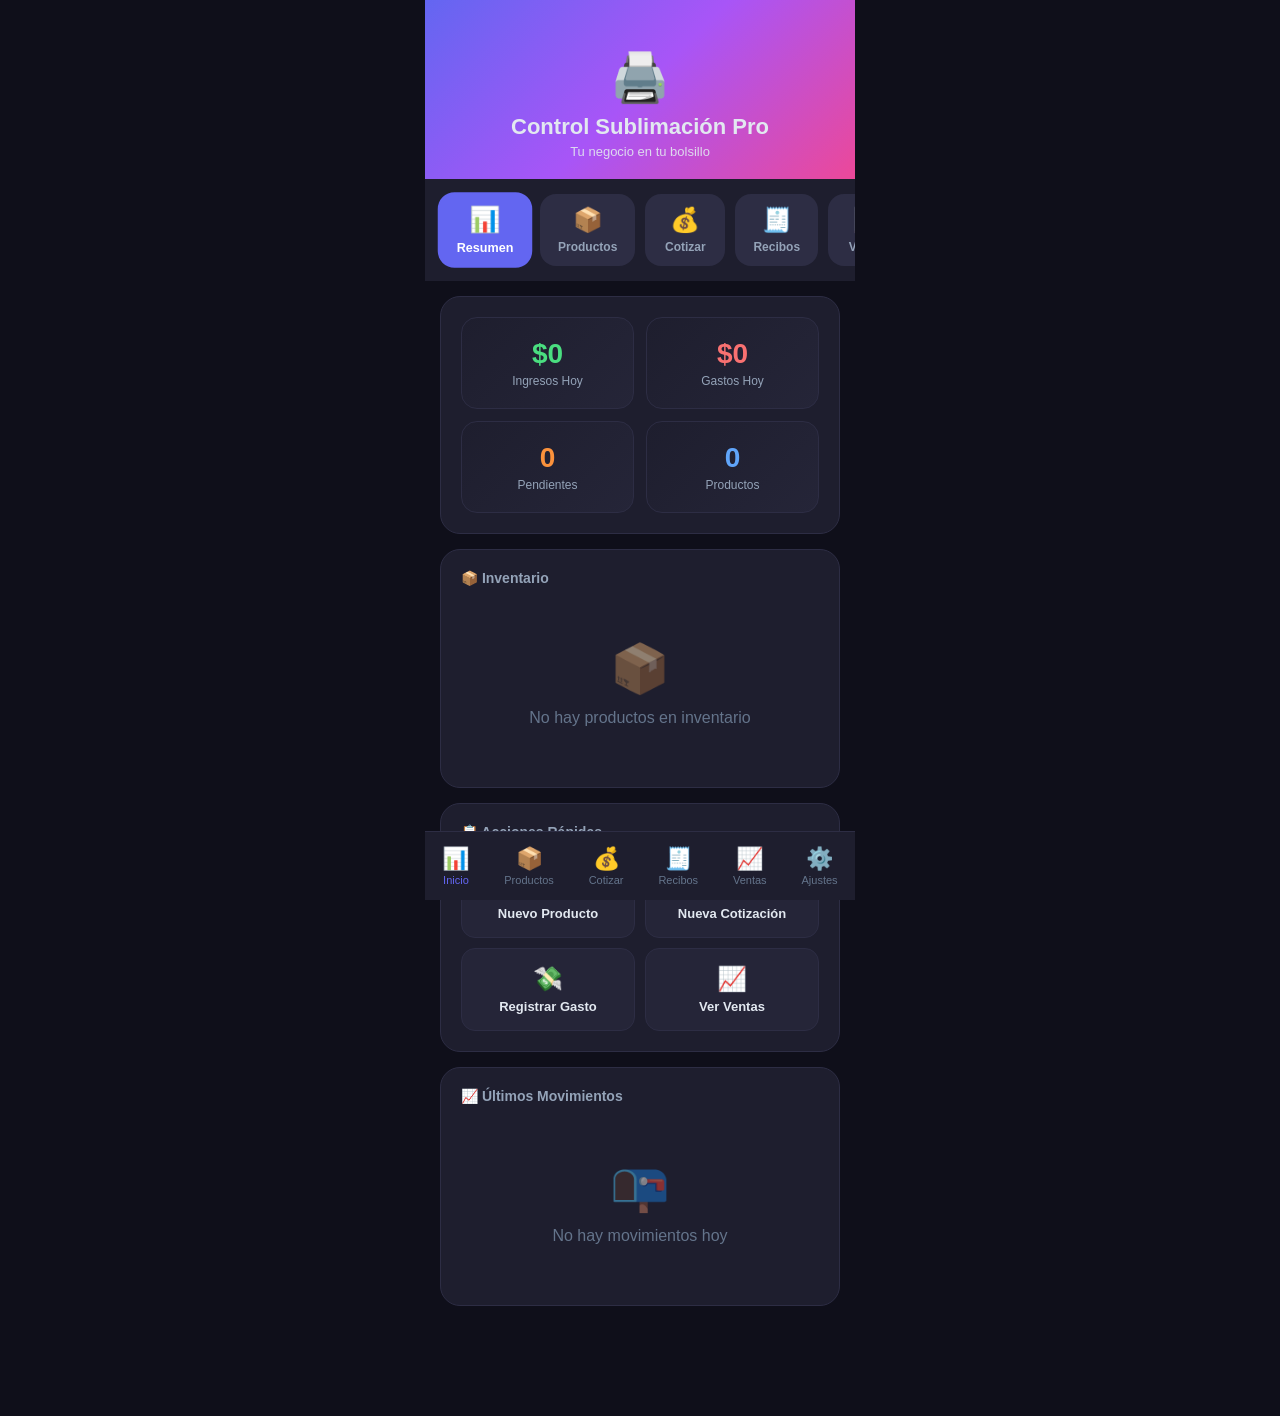
==== commit 0d63f88a: "Agregar WhatsApp, Recibos y registro de venta" ====
--- a/index.html
+++ b/index.html
@@ -11,416 +11,187 @@
     <link rel="manifest" href="[data-uri]">
     <style>
         * { margin: 0; padding: 0; box-sizing: border-box; -webkit-tap-highlight-color: transparent; }
-        body {
-            font-family: -apple-system, BlinkMacSystemFont, 'Segoe UI', Roboto, sans-serif;
-            background: #0f0f1a;
-            color: #e2e8f0;
-            overflow-x: hidden;
-            -webkit-font-smoothing: antialiased;
-        }
+        body { font-family: -apple-system, BlinkMacSystemFont, 'Segoe UI', Roboto, sans-serif; background: #0f0f1a; color: #e2e8f0; overflow-x: hidden; -webkit-font-smoothing: antialiased; }
         .app-container { max-width: 430px; margin: 0 auto; min-height: 100vh; position: relative; padding-bottom: 80px; }
-
-        /* Header */
-        .header {
-            background: linear-gradient(135deg, #6366f1 0%, #a855f7 50%, #ec4899 100%);
-            padding: 20px;
-            padding-top: 50px;
-            text-align: center;
-            position: sticky; top: 0; z-index: 100;
-        }
+        .header { background: linear-gradient(135deg, #6366f1 0%, #a855f7 50%, #ec4899 100%); padding: 20px; padding-top: 50px; text-align: center; position: sticky; top: 0; z-index: 100; }
         .header-icon { font-size: 48px; margin-bottom: 8px; }
         .header h1 { font-size: 22px; font-weight: 700; }
         .header p { font-size: 13px; opacity: 0.9; margin-top: 4px; }
-
-        /* Navigation */
-        .nav-tabs {
-            display: flex; overflow-x: auto; gap: 10px;
-            padding: 15px; background: #1e1e2e;
-            position: sticky; top: 132px; z-index: 99;
-            scrollbar-width: none;
-        }
+        .nav-tabs { display: flex; overflow-x: auto; gap: 10px; padding: 15px; background: #1e1e2e; position: sticky; top: 132px; z-index: 99; scrollbar-width: none; }
         .nav-tabs::-webkit-scrollbar { display: none; }
-        .nav-tab {
-            flex-shrink: 0; display: flex; flex-direction: column; align-items: center;
-            gap: 6px; padding: 12px 18px; border-radius: 16px;
-            background: #2d2d44; color: #94a3b8; border: none;
-            font-size: 12px; font-weight: 600; cursor: pointer;
-            transition: all 0.3s; min-width: 80px;
-        }
+        .nav-tab { flex-shrink: 0; display: flex; flex-direction: column; align-items: center; gap: 6px; padding: 12px 18px; border-radius: 16px; background: #2d2d44; color: #94a3b8; border: none; font-size: 12px; font-weight: 600; cursor: pointer; transition: all 0.3s; min-width: 80px; }
         .nav-tab.active { background: #6366f1; color: white; transform: scale(1.05); }
         .nav-tab .icon { font-size: 24px; }
-
-        /* Sections */
         .section { display: none; padding: 15px; animation: fadeIn 0.3s; }
         .section.active { display: block; }
         @keyframes fadeIn { from { opacity: 0; transform: translateY(10px); } to { opacity: 1; transform: translateY(0); } }
-
-        /* Cards */
-        .card {
-            background: #1e1e2e; border-radius: 20px; padding: 20px;
-            margin-bottom: 15px; border: 1px solid #2d2d44;
-        }
+        .card { background: #1e1e2e; border-radius: 20px; padding: 20px; margin-bottom: 15px; border: 1px solid #2d2d44; }
         .card-title { font-size: 14px; color: #94a3b8; margin-bottom: 15px; font-weight: 600; display: flex; justify-content: space-between; align-items: center; }
-
-        /* Stats Grid */
         .stats-grid { display: grid; grid-template-columns: 1fr 1fr; gap: 12px; }
-        .stat-card {
-            background: linear-gradient(135deg, #1e1e2e 0%, #252538 100%);
-            border-radius: 16px; padding: 20px; text-align: center;
-            border: 1px solid #2d2d44;
-        }
+        .stat-card { background: linear-gradient(135deg, #1e1e2e 0%, #252538 100%); border-radius: 16px; padding: 20px; text-align: center; border: 1px solid #2d2d44; }
         .stat-value { font-size: 28px; font-weight: 700; margin-bottom: 4px; }
-        .stat-value.green { color: #4ade80; }
-        .stat-value.red { color: #f87171; }
-        .stat-value.orange { color: #fb923c; }
-        .stat-value.blue { color: #60a5fa; }
-        .stat-value.purple { color: #c084fc; }
+        .stat-value.green { color: #4ade80; } .stat-value.red { color: #f87171; } .stat-value.orange { color: #fb923c; }
+        .stat-value.blue { color: #60a5fa; } .stat-value.purple { color: #c084fc; }
         .stat-label { font-size: 12px; color: #94a3b8; }
-
-        /* Buttons */
-        .btn {
-            width: 100%; padding: 16px; border-radius: 14px; border: none;
-            font-size: 16px; font-weight: 600; cursor: pointer;
-            transition: all 0.2s; margin-bottom: 10px;
-        }
+        .btn { width: 100%; padding: 16px; border-radius: 14px; border: none; font-size: 16px; font-weight: 600; cursor: pointer; transition: all 0.2s; margin-bottom: 10px; }
         .btn-primary { background: linear-gradient(135deg, #6366f1, #a855f7); color: white; }
         .btn-success { background: linear-gradient(135deg, #22c55e, #16a34a); color: white; }
         .btn-danger { background: linear-gradient(135deg, #ef4444, #dc2626); color: white; }
         .btn-warning { background: linear-gradient(135deg, #f59e0b, #d97706); color: white; }
         .btn-whatsapp { background: linear-gradient(135deg, #25d366, #128c7e); color: white; }
+        .btn-info { background: linear-gradient(135deg, #3b82f6, #2563eb); color: white; }
         .btn:active { transform: scale(0.98); opacity: 0.9; }
-
-        /* Forms */
         .form-group { margin-bottom: 15px; }
         .form-label { display: block; font-size: 13px; color: #94a3b8; margin-bottom: 6px; font-weight: 500; }
-        .form-input, .form-select, .form-textarea {
-            width: 100%; padding: 14px 16px; border-radius: 12px;
-            border: 1px solid #2d2d44; background: #0f0f1a; color: #e2e8f0;
-            font-size: 15px; outline: none; transition: border-color 0.2s;
-        }
+        .form-input, .form-select, .form-textarea { width: 100%; padding: 14px 16px; border-radius: 12px; border: 1px solid #2d2d44; background: #0f0f1a; color: #e2e8f0; font-size: 15px; outline: none; transition: border-color 0.2s; }
         .form-input:focus, .form-select:focus, .form-textarea:focus { border-color: #6366f1; }
         .form-textarea { min-height: 80px; resize: vertical; }
-
-        /* Lists */
-        .list-item {
-            background: #1e1e2e; border-radius: 14px; padding: 16px;
-            margin-bottom: 10px; border: 1px solid #2d2d44;
-            display: flex; justify-content: space-between; align-items: center;
-        }
+        .list-item { background: #1e1e2e; border-radius: 14px; padding: 16px; margin-bottom: 10px; border: 1px solid #2d2d44; display: flex; justify-content: space-between; align-items: center; }
         .list-item-info h4 { font-size: 15px; margin-bottom: 4px; }
         .list-item-info p { font-size: 12px; color: #94a3b8; }
         .list-item-price { font-size: 18px; font-weight: 700; color: #4ade80; }
-
-        /* Empty State */
         .empty-state { text-align: center; padding: 40px 20px; color: #64748b; }
         .empty-state .icon { font-size: 48px; margin-bottom: 12px; opacity: 0.5; }
-
-        /* Bottom Nav */
-        .bottom-nav {
-            position: fixed; bottom: 0; left: 50%; transform: translateX(-50%);
-            width: 100%; max-width: 430px; background: #1e1e2e;
-            border-top: 1px solid #2d2d44; display: flex; justify-content: space-around;
-            padding: 8px 0; z-index: 100; backdrop-filter: blur(20px);
-        }
-        .bottom-nav-item {
-            display: flex; flex-direction: column; align-items: center;
-            padding: 6px 12px; color: #64748b; font-size: 11px;
-            border: none; background: none; cursor: pointer;
-        }
+        .bottom-nav { position: fixed; bottom: 0; left: 50%; transform: translateX(-50%); width: 100%; max-width: 430px; background: #1e1e2e; border-top: 1px solid #2d2d44; display: flex; justify-content: space-around; padding: 8px 0; z-index: 100; backdrop-filter: blur(20px); }
+        .bottom-nav-item { display: flex; flex-direction: column; align-items: center; padding: 6px 12px; color: #64748b; font-size: 11px; border: none; background: none; cursor: pointer; }
         .bottom-nav-item.active { color: #6366f1; }
         .bottom-nav-item .icon { font-size: 22px; margin-bottom: 2px; }
-
-        /* Modal */
-        .modal-overlay {
-            position: fixed; top: 0; left: 0; right: 0; bottom: 0;
-            background: rgba(0,0,0,0.8); z-index: 1000;
-            display: none; justify-content: center; align-items: flex-end;
-        }
+        .modal-overlay { position: fixed; top: 0; left: 0; right: 0; bottom: 0; background: rgba(0,0,0,0.8); z-index: 1000; display: none; justify-content: center; align-items: flex-end; }
         .modal-overlay.active { display: flex; }
-        .modal-content {
-            background: #1e1e2e; width: 100%; max-width: 430px;
-            border-radius: 24px 24px 0 0; padding: 24px;
-            max-height: 90vh; overflow-y: auto; animation: slideUp 0.3s;
-        }
+        .modal-content { background: #1e1e2e; width: 100%; max-width: 430px; border-radius: 24px 24px 0 0; padding: 24px; max-height: 90vh; overflow-y: auto; animation: slideUp 0.3s; }
         @keyframes slideUp { from { transform: translateY(100%); } to { transform: translateY(0); } }
         .modal-header { display: flex; justify-content: space-between; align-items: center; margin-bottom: 20px; }
         .modal-title { font-size: 20px; font-weight: 700; }
         .modal-close { font-size: 24px; background: none; border: none; color: #94a3b8; cursor: pointer; }
-
-        /* TICKET DE CAJA - ESTILO IMPRESORA TÉRMICA */
-        .ticket-caja {
-            background: #fafafa;
-            color: #1a1a1a;
-            padding: 20px 16px;
-            border-radius: 4px;
-            font-family: 'Courier New', 'Courier', monospace;
-            font-size: 13px;
-            line-height: 1.4;
-            max-width: 320px;
-            margin: 0 auto;
-            box-shadow: 0 2px 8px rgba(0,0,0,0.15);
-        }
+        .ticket-caja { background: #fafafa; color: #1a1a1a; padding: 20px 16px; border-radius: 4px; font-family: 'Courier New', 'Courier', monospace; font-size: 13px; line-height: 1.4; max-width: 320px; margin: 0 auto; box-shadow: 0 2px 8px rgba(0,0,0,0.15); }
         .ticket-caja .ticket-center { text-align: center; }
         .ticket-caja .ticket-bold { font-weight: bold; }
-        .ticket-caja .ticket-line {
-            border-top: 1px dashed #999;
-            margin: 8px 0;
-            height: 0;
-        }
-        .ticket-caja .ticket-double-line {
-            border-top: 2px solid #1a1a1a;
-            margin: 8px 0;
-            height: 0;
-        }
-        .ticket-caja .ticket-row {
-            display: flex;
-            justify-content: space-between;
-            padding: 2px 0;
-        }
-        .ticket-caja .ticket-total {
-            font-weight: bold;
-            font-size: 15px;
-        }
-        .ticket-caja .ticket-thanks {
-            text-align: center;
-            margin-top: 10px;
-            font-size: 12px;
-        }
-        .ticket-caja .ticket-folio {
-            text-align: center;
-            font-weight: bold;
-            font-size: 14px;
-            margin: 6px 0;
-        }
-        .ticket-caja .ticket-logo {
-            font-size: 36px;
-            text-align: center;
-            margin-bottom: 4px;
-        }
-
-        /* Toast */
-        .toast {
-            position: fixed; top: 20px; left: 50%; transform: translateX(-50%) translateY(-100px);
-            background: #22c55e; color: white; padding: 14px 24px; border-radius: 12px;
-            font-weight: 600; z-index: 2000; transition: transform 0.3s; box-shadow: 0 10px 40px rgba(0,0,0,0.3);
-        }
+        .ticket-caja .ticket-line { border-top: 1px dashed #999; margin: 8px 0; height: 0; }
+        .ticket-caja .ticket-double-line { border-top: 2px solid #1a1a1a; margin: 8px 0; height: 0; }
+        .ticket-caja .ticket-row { display: flex; justify-content: space-between; padding: 2px 0; }
+        .ticket-caja .ticket-total { font-weight: bold; font-size: 15px; }
+        .ticket-caja .ticket-thanks { text-align: center; margin-top: 10px; font-size: 12px; }
+        .ticket-caja .ticket-folio { text-align: center; font-weight: bold; font-size: 14px; margin: 6px 0; }
+        .ticket-caja .ticket-logo { font-size: 36px; text-align: center; margin-bottom: 4px; }
+        .toast { position: fixed; top: 20px; left: 50%; transform: translateX(-50%) translateY(-100px); background: #22c55e; color: white; padding: 14px 24px; border-radius: 12px; font-weight: 600; z-index: 2000; transition: transform 0.3s; box-shadow: 0 10px 40px rgba(0,0,0,0.3); }
         .toast.show { transform: translateX(-50%) translateY(0); }
-
-        /* Quick Actions */
         .quick-actions { display: grid; grid-template-columns: 1fr 1fr; gap: 10px; margin-top: 10px; }
-        .quick-action-btn {
-            background: #252538; border: 1px solid #2d2d44; border-radius: 14px;
-            padding: 16px; text-align: center; color: #e2e8f0;
-            font-size: 13px; font-weight: 600; cursor: pointer;
-        }
+        .quick-action-btn { background: #252538; border: 1px solid #2d2d44; border-radius: 14px; padding: 16px; text-align: center; color: #e2e8f0; font-size: 13px; font-weight: 600; cursor: pointer; }
         .quick-action-btn .icon { font-size: 24px; display: block; margin-bottom: 6px; }
-
-        /* Delete btn */
         .delete-btn { background: none; border: none; color: #ef4444; font-size: 18px; cursor: pointer; padding: 8px; }
-
-        /* Scrollbar */
         ::-webkit-scrollbar { width: 6px; }
         ::-webkit-scrollbar-track { background: #0f0f1a; }
         ::-webkit-scrollbar-thumb { background: #2d2d44; border-radius: 3px; }
-
-        /* Stock badge */
-        .stock-badge {
-            display: inline-block; padding: 4px 10px; border-radius: 20px;
-            font-size: 11px; font-weight: 600; margin-top: 4px;
-        }
+        .stock-badge { display: inline-block; padding: 4px 10px; border-radius: 20px; font-size: 11px; font-weight: 600; margin-top: 4px; }
         .stock-ok { background: #064e3b; color: #4ade80; }
         .stock-low { background: #451a03; color: #fbbf24; }
         .stock-out { background: #450a0a; color: #f87171; }
-
-        /* Edit btn */
         .edit-btn { background: none; border: none; color: #60a5fa; font-size: 18px; cursor: pointer; padding: 8px; }
-
-        /* Section title with action */
         .section-header { display: flex; justify-content: space-between; align-items: center; margin-bottom: 15px; }
         .section-header h2 { font-size: 18px; }
-
-        /* Logo picker */
-        .logo-picker {
-            display: grid;
-            grid-template-columns: repeat(6, 1fr);
-            gap: 8px;
-            margin-top: 8px;
-        }
-        .logo-option {
-            background: #252538;
-            border: 2px solid #2d2d44;
-            border-radius: 12px;
-            padding: 10px;
-            text-align: center;
-            font-size: 24px;
-            cursor: pointer;
-            transition: all 0.2s;
-        }
+        .logo-picker { display: grid; grid-template-columns: repeat(6, 1fr); gap: 8px; margin-top: 8px; }
+        .logo-option { background: #252538; border: 2px solid #2d2d44; border-radius: 12px; padding: 10px; text-align: center; font-size: 24px; cursor: pointer; transition: all 0.2s; }
         .logo-option:hover { border-color: #6366f1; }
-        .logo-option.selected {
-            border-color: #6366f1;
-            background: #6366f1;
-            transform: scale(1.1);
-        }
+        .logo-option.selected { border-color: #6366f1; background: #6366f1; transform: scale(1.1); }
+        .filter-tabs { display: flex; gap: 8px; margin-bottom: 15px; overflow-x: auto; }
+        .filter-tab { flex-shrink: 0; padding: 8px 16px; border-radius: 20px; background: #252538; border: 1px solid #2d2d44; color: #94a3b8; font-size: 12px; font-weight: 600; cursor: pointer; border: none; }
+        .filter-tab.active { background: #6366f1; color: white; }
+        .resumen-ventas-card { display: grid; grid-template-columns: 1fr 1fr 1fr; gap: 10px; margin-bottom: 15px; }
+        .resumen-ventas-item { background: #252538; border-radius: 12px; padding: 12px; text-align: center; border: 1px solid #2d2d44; }
+        .resumen-ventas-item .valor { font-size: 20px; font-weight: 700; color: #4ade80; }
+        .resumen-ventas-item .etiqueta { font-size: 11px; color: #94a3b8; margin-top: 4px; }
     </style>
-</head>
-<body>
+</head> <body>
     <div class="app-container">
-        <!-- Header -->
         <div class="header">
             <div class="header-icon" id="appLogoHeader">🖨️</div>
             <h1 id="appNombreHeader">Control Sublimación Pro</h1>
             <p id="appSloganHeader">Tu negocio en tu bolsillo</p>
         </div>
 
-        <!-- Navigation Tabs -->
         <div class="nav-tabs" id="navTabs">
-            <button class="nav-tab active" onclick="showSection('resumen', this)">
-                <span class="icon">📊</span>
-                <span>Resumen</span>
-            </button>
-            <button class="nav-tab" onclick="showSection('productos', this)">
-                <span class="icon">📦</span>
-                <span>Productos</span>
-            </button>
-            <button class="nav-tab" onclick="showSection('cotizar', this)">
-                <span class="icon">💰</span>
-                <span>Cotizar</span>
-            </button>
-            <button class="nav-tab" onclick="showSection('recibos', this)">
-                <span class="icon">🧾</span>
-                <span>Recibos</span>
-            </button>
-            <button class="nav-tab" onclick="showSection('config', this)">
-                <span class="icon">⚙️</span>
-                <span>Ajustes</span>
-            </button>
+            <button class="nav-tab active" onclick="showSection('resumen', this)"><span class="icon">📊</span><span>Resumen</span></button>
+            <button class="nav-tab" onclick="showSection('productos', this)"><span class="icon">📦</span><span>Productos</span></button>
+            <button class="nav-tab" onclick="showSection('cotizar', this)"><span class="icon">💰</span><span>Cotizar</span></button>
+            <button class="nav-tab" onclick="showSection('recibos', this)"><span class="icon">🧾</span><span>Recibos</span></button>
+            <button class="nav-tab" onclick="showSection('ventas', this)"><span class="icon">📈</span><span>Ventas</span></button>
+            <button class="nav-tab" onclick="showSection('config', this)"><span class="icon">⚙️</span><span>Ajustes</span></button>
         </div>
 
         <!-- RESUMEN -->
         <div id="resumen" class="section active">
             <div class="card">
                 <div class="stats-grid">
-                    <div class="stat-card">
-                        <div class="stat-value green" id="ingresosHoy">$0</div>
-                        <div class="stat-label">Ingresos Hoy</div>
-                    </div>
-                    <div class="stat-card">
-                        <div class="stat-value red" id="gastosHoy">$0</div>
-                        <div class="stat-label">Gastos Hoy</div>
-                    </div>
-                    <div class="stat-card">
-                        <div class="stat-value orange" id="pendientes">0</div>
-                        <div class="stat-label">Pendientes</div>
-                    </div>
-                    <div class="stat-card">
-                        <div class="stat-value blue" id="totalProductos">0</div>
-                        <div class="stat-label">Productos</div>
-                    </div>
+                    <div class="stat-card"><div class="stat-value green" id="ingresosHoy">$0</div><div class="stat-label">Ingresos Hoy</div></div>
+                    <div class="stat-card"><div class="stat-value red" id="gastosHoy">$0</div><div class="stat-label">Gastos Hoy</div></div>
+                    <div class="stat-card"><div class="stat-value orange" id="pendientes">0</div><div class="stat-label">Pendientes</div></div>
+                    <div class="stat-card"><div class="stat-value blue" id="totalProductos">0</div><div class="stat-label">Productos</div></div>
                 </div>
             </div>
-
             <div class="card">
-                <div class="card-title">📦 Inventario
-                    <span style="font-size:12px; color:#fbbf24;" id="alertasStock"></span>
-                </div>
-                <div id="resumenInventario">
-                    <div class="empty-state">
-                        <div class="icon">📦</div>
-                        <p>No hay productos en inventario</p>
-                    </div>
-                </div>
-            </div>
-
+                <div class="card-title">📦 Inventario <span style="font-size:12px; color:#fbbf24;" id="alertasStock"></span></div>
+                <div id="resumenInventario"><div class="empty-state"><div class="icon">📦</div><p>No hay productos en inventario</p></div></div>
+            </div>
             <div class="card">
                 <div class="card-title">📋 Acciones Rápidas</div>
                 <div class="quick-actions">
-                    <div class="quick-action-btn" onclick="openModal('nuevoProductoModal')">
-                        <span class="icon">➕</span>
-                        Nuevo Producto
-                    </div>
-                    <div class="quick-action-btn" onclick="openModal('nuevaCotizacionModal')">
-                        <span class="icon">📝</span>
-                        Nueva Cotización
-                    </div>
-                    <div class="quick-action-btn" onclick="openModal('nuevoGastoModal')">
-                        <span class="icon">💸</span>
-                        Registrar Gasto
-                    </div>
-                    <div class="quick-action-btn" onclick="showSection('recibos', document.querySelectorAll('.nav-tab')[3]); updateBottomNav(3)">
-                        <span class="icon">📄</span>
-                        Ver Recibos
-                    </div>
+                    <div class="quick-action-btn" onclick="openModal('nuevoProductoModal')"><span class="icon">➕</span>Nuevo Producto</div>
+                    <div class="quick-action-btn" onclick="openModal('nuevaCotizacionModal')"><span class="icon">📝</span>Nueva Cotización</div>
+                    <div class="quick-action-btn" onclick="openModal('nuevoGastoModal')"><span class="icon">💸</span>Registrar Gasto</div>
+                    <div class="quick-action-btn" onclick="showSection('ventas', document.querySelectorAll('.nav-tab')[4]); updateBottomNav(4)"><span class="icon">📈</span>Ver Ventas</div>
                 </div>
             </div>
-
             <div class="card">
                 <div class="card-title">📈 Últimos Movimientos</div>
-                <div id="ultimosMovimientos">
-                    <div class="empty-state">
-                        <div class="icon">📭</div>
-                        <p>No hay movimientos hoy</p>
-                    </div>
-                </div>
+                <div id="ultimosMovimientos"><div class="empty-state"><div class="icon">📭</div><p>No hay movimientos hoy</p></div></div>
             </div>
         </div>
 
         <!-- PRODUCTOS -->
         <div id="productos" class="section">
-            <button class="btn btn-primary" onclick="openModal('nuevoProductoModal')">
-                ➕ Agregar Producto
-            </button>
-            <div id="listaProductos">
-                <div class="empty-state">
-                    <div class="icon">📦</div>
-                    <p>No hay productos registrados</p>
-                </div>
-            </div>
+            <button class="btn btn-primary" onclick="openModal('nuevoProductoModal')">➕ Agregar Producto</button>
+            <div id="listaProductos"><div class="empty-state"><div class="icon">📦</div><p>No hay productos registrados</p></div></div>
         </div>
 
         <!-- COTIZAR -->
         <div id="cotizar" class="section">
-            <button class="btn btn-success" onclick="openModal('nuevaCotizacionModal')">
-                📝 Nueva Cotización
-            </button>
-            <div id="listaCotizaciones">
-                <div class="empty-state">
-                    <div class="icon">💰</div>
-                    <p>No hay cotizaciones guardadas</p>
-                </div>
-            </div>
+            <button class="btn btn-success" onclick="openModal('nuevaCotizacionModal')">📝 Nueva Cotización</button>
+            <div id="listaCotizaciones"><div class="empty-state"><div class="icon">💰</div><p>No hay cotizaciones guardadas</p></div></div>
         </div>
 
         <!-- RECIBOS -->
         <div id="recibos" class="section">
-            <div id="listaRecibos">
-                <div class="empty-state">
-                    <div class="icon">🧾</div>
-                    <p>No hay recibos generados</p>
-                </div>
-            </div>
-        </div>
-
-        <!-- CONFIGURACIÓN -->
+            <div id="listaRecibos"><div class="empty-state"><div class="icon">🧾</div><p>No hay recibos generados</p></div></div>
+        </div>
+
+        <!-- VENTAS -->
+        <div id="ventas" class="section">
+            <div class="section-header"><h2>📈 Historial de Ventas</h2></div>
+            <div class="resumen-ventas-card" id="resumenVentasCard">
+                <div class="resumen-ventas-item"><div class="valor" id="ventasTotalHoy">$0</div><div class="etiqueta">Hoy</div></div>
+                <div class="resumen-ventas-item"><div class="valor" id="ventasTotalSemana">$0</div><div class="etiqueta">Semana</div></div>
+                <div class="resumen-ventas-item"><div class="valor" id="ventasTotalMes">$0</div><div class="etiqueta">Mes</div></div>
+            </div>
+            <div class="filter-tabs">
+                <button class="filter-tab active" onclick="filtrarVentas('todas', this)">Todas</button>
+                <button class="filter-tab" onclick="filtrarVentas('hoy', this)">Hoy</button>
+                <button class="filter-tab" onclick="filtrarVentas('semana', this)">Semana</button>
+                <button class="filter-tab" onclick="filtrarVentas('mes', this)">Mes</button>
+            </div>
+            <div class="form-group">
+                <input type="text" class="form-input" id="buscarVentasInput" placeholder="🔍 Buscar por cliente, producto o folio..." onkeyup="buscarVentas(this.value)">
+            </div>
+            <div id="listaVentas"><div class="empty-state"><div class="icon">📊</div><p>No hay ventas registradas</p></div></div>
+        </div>
+
+        <!-- CONFIG -->
         <div id="config" class="section">
             <div class="card">
                 <div class="card-title">🏷️ Datos del Negocio</div>
-                <div class="form-group">
-                    <label class="form-label">Nombre del negocio</label>
-                    <input type="text" class="form-input" id="configNombre" placeholder="Ej. Mi Taller de Sublimación">
-                </div>
-                <div class="form-group">
-                    <label class="form-label">Slogan / Eslogan</label>
-                    <input type="text" class="form-input" id="configSlogan" placeholder="Ej. Tu negocio en tu bolsillo">
-                </div>
-                <div class="form-group">
-                    <label class="form-label">Dirección</label>
-                    <input type="text" class="form-input" id="configDireccion" placeholder="Ej. Av. Principal #123, Col. Centro">
-                </div>
-                <div class="form-group">
-                    <label class="form-label">Teléfono</label>
-                    <input type="tel" class="form-input" id="configTelefono" placeholder="Ej. 55 1234 5678">
-                </div>
+                <div class="form-group"><label class="form-label">Nombre del negocio</label><input type="text" class="form-input" id="configNombre" placeholder="Ej. Mi Taller de Sublimación"></div>
+                <div class="form-group"><label class="form-label">Slogan / Eslogan</label><input type="text" class="form-input" id="configSlogan" placeholder="Ej. Tu negocio en tu bolsillo"></div>
+                <div class="form-group"><label class="form-label">Dirección</label><input type="text" class="form-input" id="configDireccion" placeholder="Ej. Av. Principal #123, Col. Centro"></div>
+                <div class="form-group"><label class="form-label">Teléfono del negocio</label><input type="tel" class="form-input" id="configTelefono" placeholder="Ej. 55 1234 5678"></div>
                 <div class="form-group">
                     <label class="form-label">Logo (selecciona un emoji)</label>
                     <div class="logo-picker" id="logoPicker">
@@ -441,95 +212,45 @@
                 </div>
                 <button class="btn btn-primary" onclick="guardarConfiguracion()">💾 Guardar Datos del Negocio</button>
             </div>
-
             <div class="card">
                 <div class="card-title">⚠️ Alertas de Inventario</div>
-                <div class="form-group">
-                    <label class="form-label">Stock mínimo para alerta</label>
-                    <input type="number" class="form-input" id="configStockMinimo" value="5" min="1">
-                </div>
+                <div class="form-group"><label class="form-label">Stock mínimo para alerta</label><input type="number" class="form-input" id="configStockMinimo" value="5" min="1"></div>
                 <button class="btn btn-warning" onclick="guardarConfiguracion()">🔔 Guardar Alertas</button>
             </div>
-
+            <div class="card">
+                <div class="card-title">📊 Respaldo</div>
+                <button class="btn btn-primary" onclick="exportarDatos()">📤 Exportar Datos (JSON)</button>
+                <div class="form-group" style="margin-top:10px;"><label class="form-label">Importar datos (pega el JSON aquí)</label><textarea class="form-textarea" id="importData" placeholder="Pega aquí tu respaldo..."></textarea></div>
+                <button class="btn btn-success" onclick="importarDatos()">📥 Importar Datos</button>
+            </div>
             <div class="card">
                 <div class="card-title">🗑️ Zona Peligrosa</div>
                 <button class="btn btn-danger" onclick="resetearDatos()">⚠️ Borrar Todos los Datos</button>
                 <p style="font-size:12px; color:#94a3b8; margin-top:8px; text-align:center;">Esta acción no se puede deshacer</p>
             </div>
-
-            <div class="card">
-                <div class="card-title">📊 Respaldo</div>
-                <button class="btn btn-primary" onclick="exportarDatos()">📤 Exportar Datos (JSON)</button>
-                <div class="form-group" style="margin-top:10px;">
-                    <label class="form-label">Importar datos (pega el JSON aquí)</label>
-                    <textarea class="form-textarea" id="importData" placeholder="Pega aquí tu respaldo..."></textarea>
-                </div>
-                <button class="btn btn-success" onclick="importarDatos()">📥 Importar Datos</button>
-            </div>
         </div>
     </div>
 
     <!-- Bottom Navigation -->
     <div class="bottom-nav">
-        <button class="bottom-nav-item active" onclick="showSection('resumen', document.querySelectorAll('.nav-tab')[0]); updateBottomNav(0)">
-            <span class="icon">📊</span>
-            <span>Inicio</span>
-        </button>
-        <button class="bottom-nav-item" onclick="showSection('productos', document.querySelectorAll('.nav-tab')[1]); updateBottomNav(1)">
-            <span class="icon">📦</span>
-            <span>Productos</span>
-        </button>
-        <button class="bottom-nav-item" onclick="showSection('cotizar', document.querySelectorAll('.nav-tab')[2]); updateBottomNav(2)">
-            <span class="icon">💰</span>
-            <span>Cotizar</span>
-        </button>
-        <button class="bottom-nav-item" onclick="showSection('recibos', document.querySelectorAll('.nav-tab')[3]); updateBottomNav(3)">
-            <span class="icon">🧾</span>
-            <span>Recibos</span>
-        </button>
-        <button class="bottom-nav-item" onclick="showSection('config', document.querySelectorAll('.nav-tab')[4]); updateBottomNav(4)">
-            <span class="icon">⚙️</span>
-            <span>Ajustes</span>
-        </button>
+        <button class="bottom-nav-item active" onclick="showSection('resumen', document.querySelectorAll('.nav-tab')[0]); updateBottomNav(0)"><span class="icon">📊</span><span>Inicio</span></button>
+        <button class="bottom-nav-item" onclick="showSection('productos', document.querySelectorAll('.nav-tab')[1]); updateBottomNav(1)"><span class="icon">📦</span><span>Productos</span></button>
+        <button class="bottom-nav-item" onclick="showSection('cotizar', document.querySelectorAll('.nav-tab')[2]); updateBottomNav(2)"><span class="icon">💰</span><span>Cotizar</span></button>
+        <button class="bottom-nav-item" onclick="showSection('recibos', document.querySelectorAll('.nav-tab')[3]); updateBottomNav(3)"><span class="icon">🧾</span><span>Recibos</span></button>
+        <button class="bottom-nav-item" onclick="showSection('ventas', document.querySelectorAll('.nav-tab')[4]); updateBottomNav(4)"><span class="icon">📈</span><span>Ventas</span></button>
+        <button class="bottom-nav-item" onclick="showSection('config', document.querySelectorAll('.nav-tab')[5]); updateBottomNav(5)"><span class="icon">⚙️</span><span>Ajustes</span></button>
     </div>
 
     <!-- MODAL: Nuevo Producto -->
     <div class="modal-overlay" id="nuevoProductoModal">
         <div class="modal-content">
-            <div class="modal-header">
-                <div class="modal-title">➕ Nuevo Producto</div>
-                <button class="modal-close" onclick="closeModal('nuevoProductoModal')">✕</button>
-            </div>
-            <div class="form-group">
-                <label class="form-label">Nombre del Producto</label>
-                <input type="text" class="form-input" id="prodNombre" placeholder="Ej. Taza mágica 11oz">
-            </div>
-            <div class="form-group">
-                <label class="form-label">Precio de Venta ($)</label>
-                <input type="number" class="form-input" id="prodPrecio" placeholder="0.00">
-            </div>
-            <div class="form-group">
-                <label class="form-label">Costo de Producción ($)</label>
-                <input type="number" class="form-input" id="prodCosto" placeholder="0.00">
-            </div>
-            <div class="form-group">
-                <label class="form-label">Stock / Inventario inicial</label>
-                <input type="number" class="form-input" id="prodStock" placeholder="0" min="0" value="0">
-            </div>
-            <div class="form-group">
-                <label class="form-label">Categoría</label>
-                <select class="form-select" id="prodCategoria">
-                    <option value="tazas">☕ Tazas</option>
-                    <option value="playeras">👕 Playeras</option>
-                    <option value="termos">🥤 Termos</option>
-                    <option value="gorras">🧢 Gorras</option>
-                    <option value="otros">📦 Otros</option>
-                </select>
-            </div>
-            <div class="form-group">
-                <label class="form-label">Descripción (opcional)</label>
-                <textarea class="form-textarea" id="prodDescripcion" placeholder="Detalles del producto..."></textarea>
-            </div>
+            <div class="modal-header"><div class="modal-title">➕ Nuevo Producto</div><button class="modal-close" onclick="closeModal('nuevoProductoModal')">✕</button></div>
+            <div class="form-group"><label class="form-label">Nombre del Producto</label><input type="text" class="form-input" id="prodNombre" placeholder="Ej. Taza mágica 11oz"></div>
+            <div class="form-group"><label class="form-label">Precio de Venta ($)</label><input type="number" class="form-input" id="prodPrecio" placeholder="0.00"></div>
+            <div class="form-group"><label class="form-label">Costo de Producción ($)</label><input type="number" class="form-input" id="prodCosto" placeholder="0.00"></div>
+            <div class="form-group"><label class="form-label">Stock / Inventario inicial</label><input type="number" class="form-input" id="prodStock" placeholder="0" min="0" value="0"></div>
+            <div class="form-group"><label class="form-label">Categoría</label><select class="form-select" id="prodCategoria"><option value="tazas">☕ Tazas</option><option value="playeras">👕 Playeras</option><option value="termos">🥤 Termos</option><option value="gorras">🧢 Gorras</option><option value="otros">📦 Otros</option></select></div>
+            <div class="form-group"><label class="form-label">Descripción (opcional)</label><textarea class="form-textarea" id="prodDescripcion" placeholder="Detalles del producto..."></textarea></div>
             <button class="btn btn-primary" onclick="guardarProducto()">💾 Guardar Producto</button>
         </div>
     </div>
@@ -537,41 +258,14 @@
     <!-- MODAL: Editar Producto -->
     <div class="modal-overlay" id="editarProductoModal">
         <div class="modal-content">
-            <div class="modal-header">
-                <div class="modal-title">✏️ Editar Producto</div>
-                <button class="modal-close" onclick="closeModal('editarProductoModal')">✕</button>
-            </div>
+            <div class="modal-header"><div class="modal-title">✏️ Editar Producto</div><button class="modal-close" onclick="closeModal('editarProductoModal')">✕</button></div>
             <input type="hidden" id="editProdId">
-            <div class="form-group">
-                <label class="form-label">Nombre del Producto</label>
-                <input type="text" class="form-input" id="editProdNombre">
-            </div>
-            <div class="form-group">
-                <label class="form-label">Precio de Venta ($)</label>
-                <input type="number" class="form-input" id="editProdPrecio">
-            </div>
-            <div class="form-group">
-                <label class="form-label">Costo de Producción ($)</label>
-                <input type="number" class="form-input" id="editProdCosto">
-            </div>
-            <div class="form-group">
-                <label class="form-label">Stock / Inventario</label>
-                <input type="number" class="form-input" id="editProdStock" min="0">
-            </div>
-            <div class="form-group">
-                <label class="form-label">Categoría</label>
-                <select class="form-select" id="editProdCategoria">
-                    <option value="tazas">☕ Tazas</option>
-                    <option value="playeras">👕 Playeras</option>
-                    <option value="termos">🥤 Termos</option>
-                    <option value="gorras">🧢 Gorras</option>
-                    <option value="otros">📦 Otros</option>
-                </select>
-            </div>
-            <div class="form-group">
-                <label class="form-label">Descripción</label>
-                <textarea class="form-textarea" id="editProdDescripcion"></textarea>
-            </div>
+            <div class="form-group"><label class="form-label">Nombre del Producto</label><input type="text" class="form-input" id="editProdNombre"></div>
+            <div class="form-group"><label class="form-label">Precio de Venta ($)</label><input type="number" class="form-input" id="editProdPrecio"></div>
+            <div class="form-group"><label class="form-label">Costo de Producción ($)</label><input type="number" class="form-input" id="editProdCosto"></div>
+            <div class="form-group"><label class="form-label">Stock / Inventario</label><input type="number" class="form-input" id="editProdStock" min="0"></div>
+            <div class="form-group"><label class="form-label">Categoría</label><select class="form-select" id="editProdCategoria"><option value="tazas">☕ Tazas</option><option value="playeras">👕 Playeras</option><option value="termos">🥤 Termos</option><option value="gorras">🧢 Gorras</option><option value="otros">📦 Otros</option></select></div>
+            <div class="form-group"><label class="form-label">Descripción</label><textarea class="form-textarea" id="editProdDescripcion"></textarea></div>
             <button class="btn btn-primary" onclick="guardarEdicionProducto()">💾 Guardar Cambios</button>
         </div>
     </div>
@@ -579,36 +273,14 @@
     <!-- MODAL: Nueva Cotización -->
     <div class="modal-overlay" id="nuevaCotizacionModal">
         <div class="modal-content">
-            <div class="modal-header">
-                <div class="modal-title">📝 Nueva Cotización</div>
-                <button class="modal-close" onclick="closeModal('nuevaCotizacionModal')">✕</button>
-            </div>
-            <div class="form-group">
-                <label class="form-label">Nombre del Cliente</label>
-                <input type="text" class="form-input" id="cotCliente" placeholder="Nombre completo">
-            </div>
-            <div class="form-group">
-                <label class="form-label">Producto</label>
-                <select class="form-select" id="cotProducto" onchange="actualizarPrecioCotizacion()">
-                    <option value="">Selecciona un producto...</option>
-                </select>
-            </div>
-            <div class="form-group">
-                <label class="form-label">Cantidad</label>
-                <input type="number" class="form-input" id="cotCantidad" value="1" min="1" onchange="calcularTotalCotizacion()">
-            </div>
-            <div class="form-group">
-                <label class="form-label">Precio Unitario ($)</label>
-                <input type="number" class="form-input" id="cotPrecio" placeholder="0.00" onchange="calcularTotalCotizacion()">
-            </div>
-            <div class="form-group">
-                <label class="form-label">Total ($)</label>
-                <input type="number" class="form-input" id="cotTotal" readonly style="font-weight:700; font-size:18px;">
-            </div>
-            <div class="form-group">
-                <label class="form-label">Notas (opcional)</label>
-                <textarea class="form-textarea" id="cotNotas" placeholder="Detalles adicionales..."></textarea>
-            </div>
+            <div class="modal-header"><div class="modal-title">📝 Nueva Cotización</div><button class="modal-close" onclick="closeModal('nuevaCotizacionModal')">✕</button></div>
+            <div class="form-group"><label class="form-label">Nombre del Cliente</label><input type="text" class="form-input" id="cotCliente" placeholder="Nombre completo"></div>
+            <div class="form-group"><label class="form-label">Teléfono (WhatsApp)</label><input type="tel" class="form-input" id="cotTelefono" placeholder="Ej. 55 1234 5678"></div>
+            <div class="form-group"><label class="form-label">Producto</label><select class="form-select" id="cotProducto" onchange="actualizarPrecioCotizacion()"><option value="">Selecciona un producto...</option></select></div>
+            <div class="form-group"><label class="form-label">Cantidad</label><input type="number" class="form-input" id="cotCantidad" value="1" min="1" onchange="calcularTotalCotizacion()"></div>
+            <div class="form-group"><label class="form-label">Precio Unitario ($)</label><input type="number" class="form-input" id="cotPrecio" placeholder="0.00" onchange="calcularTotalCotizacion()"></div>
+            <div class="form-group"><label class="form-label">Total ($)</label><input type="number" class="form-input" id="cotTotal" readonly style="font-weight:700; font-size:18px;"></div>
+            <div class="form-group"><label class="form-label">Notas (opcional)</label><textarea class="form-textarea" id="cotNotas" placeholder="Detalles adicionales..."></textarea></div>
             <button class="btn btn-success" onclick="guardarCotizacion()">✅ Guardar Cotización</button>
         </div>
     </div>
@@ -616,46 +288,23 @@
     <!-- MODAL: Nuevo Gasto -->
     <div class="modal-overlay" id="nuevoGastoModal">
         <div class="modal-content">
-            <div class="modal-header">
-                <div class="modal-title">💸 Registrar Gasto</div>
-                <button class="modal-close" onclick="closeModal('nuevoGastoModal')">✕</button>
-            </div>
-            <div class="form-group">
-                <label class="form-label">Concepto</label>
-                <input type="text" class="form-input" id="gastoConcepto" placeholder="Ej. Compra de tinta">
-            </div>
-            <div class="form-group">
-                <label class="form-label">Monto ($)</label>
-                <input type="number" class="form-input" id="gastoMonto" placeholder="0.00">
-            </div>
-            <div class="form-group">
-                <label class="form-label">Categoría</label>
-                <select class="form-select" id="gastoCategoria">
-                    <option value="materiales">📦 Materiales</option>
-                    <option value="servicios">⚡ Servicios</option>
-                    <option value="equipo">🖨️ Equipo</option>
-                    <option value="otros">📋 Otros</option>
-                </select>
-            </div>
+            <div class="modal-header"><div class="modal-title">💸 Registrar Gasto</div><button class="modal-close" onclick="closeModal('nuevoGastoModal')">✕</button></div>
+            <div class="form-group"><label class="form-label">Concepto</label><input type="text" class="form-input" id="gastoConcepto" placeholder="Ej. Compra de tinta"></div>
+            <div class="form-group"><label class="form-label">Monto ($)</label><input type="number" class="form-input" id="gastoMonto" placeholder="0.00"></div>
+            <div class="form-group"><label class="form-label">Categoría</label><select class="form-select" id="gastoCategoria"><option value="materiales">📦 Materiales</option><option value="servicios">⚡ Servicios</option><option value="equipo">🖨️ Equipo</option><option value="otros">📋 Otros</option></select></div>
             <button class="btn btn-danger" onclick="guardarGasto()">💾 Guardar Gasto</button>
         </div>
     </div>
 
-    <!-- MODAL: Ver Recibo / Ticket -->
+    <!-- MODAL: Ver Ticket/Recibo -->
     <div class="modal-overlay" id="verReciboModal">
         <div class="modal-content">
-            <div class="modal-header">
-                <div class="modal-title">🧾 Ticket de Venta</div>
-                <button class="modal-close" onclick="closeModal('verReciboModal')">✕</button>
-            </div>
+            <div class="modal-header"><div class="modal-title" id="reciboModalTitle">🧾 Ticket</div><button class="modal-close" onclick="closeModal('verReciboModal')">✕</button></div>
             <div id="reciboContenido"></div>
-            <div style="display:flex; gap:10px; margin-top:15px;">
-                <button class="btn btn-whatsapp" onclick="compartirWhatsApp()" style="flex:1;">
-                    📱 Enviar por WhatsApp
-                </button>
-                <button class="btn btn-primary" onclick="copiarTicket()" style="flex:1;">
-                    📋 Copiar Texto
-                </button>
+            <div style="display:flex; gap:10px; margin-top:15px; flex-direction:column;">
+                <button class="btn btn-whatsapp" onclick="compartirWhatsApp()">📱 Enviar por WhatsApp</button>
+                <button class="btn btn-primary" onclick="copiarTicket()">📋 Copiar Texto</button>
+                <button class="btn btn-info" onclick="compartirGenerico()">📤 Compartir (Otras apps)</button>
             </div>
         </div>
     </div>
@@ -663,41 +312,24 @@
     <!-- MODAL: Ajustar Stock -->
     <div class="modal-overlay" id="ajustarStockModal">
         <div class="modal-content">
-            <div class="modal-header">
-                <div class="modal-title">📦 Ajustar Inventario</div>
-                <button class="modal-close" onclick="closeModal('ajustarStockModal')">✕</button>
-            </div>
+            <div class="modal-header"><div class="modal-title">📦 Ajustar Inventario</div><button class="modal-close" onclick="closeModal('ajustarStockModal')">✕</button></div>
             <input type="hidden" id="ajustarStockId">
-            <div class="form-group">
-                <label class="form-label">Producto</label>
-                <input type="text" class="form-input" id="ajustarStockNombre" readonly>
-            </div>
-            <div class="form-group">
-                <label class="form-label">Stock actual</label>
-                <input type="number" class="form-input" id="ajustarStockActual" readonly>
-            </div>
-            <div class="form-group">
-                <label class="form-label">Nuevo stock</label>
-                <input type="number" class="form-input" id="ajustarStockNuevo" min="0">
-            </div>
-            <div class="form-group">
-                <label class="form-label">Motivo del ajuste (opcional)</label>
-                <input type="text" class="form-input" id="ajustarStockMotivo" placeholder="Ej. Inventario físico, merma...">
-            </div>
+            <div class="form-group"><label class="form-label">Producto</label><input type="text" class="form-input" id="ajustarStockNombre" readonly></div>
+            <div class="form-group"><label class="form-label">Stock actual</label><input type="number" class="form-input" id="ajustarStockActual" readonly></div>
+            <div class="form-group"><label class="form-label">Nuevo stock</label><input type="number" class="form-input" id="ajustarStockNuevo" min="0"></div>
+            <div class="form-group"><label class="form-label">Motivo del ajuste (opcional)</label><input type="text" class="form-input" id="ajustarStockMotivo" placeholder="Ej. Inventario físico, merma..."></div>
             <button class="btn btn-primary" onclick="guardarAjusteStock()">💾 Guardar Ajuste</button>
         </div>
     </div>
 
-    <!-- Toast -->
     <div class="toast" id="toast"></div>
 
-    <script>
-        // ==================== DATABASE ====================
-        let db = {
+    <script> let db = {
             productos: JSON.parse(localStorage.getItem('sublim_productos')) || [],
             cotizaciones: JSON.parse(localStorage.getItem('sublim_cotizaciones')) || [],
             gastos: JSON.parse(localStorage.getItem('sublim_gastos')) || [],
             recibos: JSON.parse(localStorage.getItem('sublim_recibos')) || [],
+            ventas: JSON.parse(localStorage.getItem('sublim_ventas')) || [],
             config: JSON.parse(localStorage.getItem('sublim_config')) || {
                 nombreNegocio: 'Control Sublimación Pro',
                 slogan: 'Tu negocio en tu bolsillo',
@@ -708,19 +340,20 @@
             }
         };
 
-        // Variable global para guardar el texto del ticket actual
         let ticketTextoActual = '';
+        let reciboActual = null;
+        let filtroVentasActual = 'todas';
 
         function saveDB() {
             localStorage.setItem('sublim_productos', JSON.stringify(db.productos));
             localStorage.setItem('sublim_cotizaciones', JSON.stringify(db.cotizaciones));
             localStorage.setItem('sublim_gastos', JSON.stringify(db.gastos));
             localStorage.setItem('sublim_recibos', JSON.stringify(db.recibos));
+            localStorage.setItem('sublim_ventas', JSON.stringify(db.ventas));
             localStorage.setItem('sublim_config', JSON.stringify(db.config));
             actualizarResumen();
         }
 
-        // ==================== CONFIGURACIÓN ====================
         function cargarConfiguracion() {
             document.getElementById('configNombre').value = db.config.nombreNegocio;
             document.getElementById('configSlogan').value = db.config.slogan;
@@ -728,13 +361,9 @@
             document.getElementById('configTelefono').value = db.config.telefono || '';
             document.getElementById('configStockMinimo').value = db.config.stockMinimo;
             document.getElementById('configLogo').value = db.config.logo;
-
-            // Actualizar header
             document.getElementById('appNombreHeader').textContent = db.config.nombreNegocio;
             document.getElementById('appSloganHeader').textContent = db.config.slogan;
             document.getElementById('appLogoHeader').textContent = db.config.logo;
-
-            // Marcar logo seleccionado
             document.querySelectorAll('.logo-option').forEach(opt => {
                 opt.classList.toggle('selected', opt.dataset.logo === db.config.logo);
             });
@@ -753,16 +382,13 @@
             const telefono = document.getElementById('configTelefono').value.trim();
             const logo = document.getElementById('configLogo').value;
             const stockMin = parseInt(document.getElementById('configStockMinimo').value) || 5;
-
             if(!nombre) { showToast('❌ Ingresa el nombre del negocio'); return; }
-
             db.config.nombreNegocio = nombre;
             db.config.slogan = slogan || 'Tu negocio en tu bolsillo';
             db.config.direccion = direccion;
             db.config.telefono = telefono;
             db.config.logo = logo;
             db.config.stockMinimo = stockMin;
-
             saveDB();
             cargarConfiguracion();
             renderProductos();
@@ -772,17 +398,8 @@
         function resetearDatos() {
             if(!confirm('⚠️ ¿ESTÁS SEGURO?\n\nSe borrarán TODOS los datos permanentemente.\n\nEsta acción NO se puede deshacer.')) return;
             if(!confirm('Última confirmación: ¿Realmente quieres borrar todo?')) return;
-
-            db = {
-                productos: [], cotizaciones: [], gastos: [], recibos: [],
-                config: {
-                    nombreNegocio: 'Control Sublimación Pro',
-                    slogan: 'Tu negocio en tu bolsillo',
-                    direccion: '',
-                    telefono: '',
-                    logo: '🖨️',
-                    stockMinimo: 5
-                }
+            db = { productos: [], cotizaciones: [], gastos: [], recibos: [], ventas: [],
+                config: { nombreNegocio: 'Control Sublimación Pro', slogan: 'Tu negocio en tu bolsillo', direccion: '', telefono: '', logo: '🖨️', stockMinimo: 5 }
             };
             saveDB();
             location.reload();
@@ -805,6 +422,8 @@
                 const data = JSON.parse(document.getElementById('importData').value);
                 if(data.productos && data.cotizaciones && data.gastos && data.recibos) {
                     db = data;
+                    if(!db.ventas) db.ventas = [];
+                    if(!db.config) db.config = {nombreNegocio: 'Control Sublimación Pro', slogan: 'Tu negocio en tu bolsillo', direccion: '', telefono: '', logo: '🖨️', stockMinimo: 5};
                     saveDB();
                     location.reload();
                     showToast('📥 Datos importados correctamente');
@@ -816,13 +435,13 @@
             }
         }
 
-        // ==================== UI FUNCTIONS ====================
         function showSection(sectionId, tabElement) {
             document.querySelectorAll('.section').forEach(s => s.classList.remove('active'));
             document.querySelectorAll('.nav-tab').forEach(t => t.classList.remove('active'));
             document.getElementById(sectionId).classList.add('active');
             if(tabElement) tabElement.classList.add('active');
             window.scrollTo(0,0);
+            if(sectionId === 'ventas') { renderVentas(); actualizarResumenVentas(); }
         }
 
         function updateBottomNav(index) {
@@ -855,22 +474,14 @@
             const stock = parseInt(document.getElementById('prodStock').value) || 0;
             const categoria = document.getElementById('prodCategoria').value;
             const descripcion = document.getElementById('prodDescripcion').value.trim();
-
             if(!nombre) { showToast('❌ Ingresa el nombre del producto'); return; }
             if(precio <= 0) { showToast('❌ Ingresa un precio válido'); return; }
-
-            const producto = {
-                id: Date.now(),
-                nombre, precio, costo, stock, categoria, descripcion,
-                fecha: new Date().toISOString()
-            };
-
+            const producto = { id: Date.now(), nombre, precio, costo, stock, categoria, descripcion, fecha: new Date().toISOString() };
             db.productos.push(producto);
             saveDB();
             renderProductos();
             closeModal('nuevoProductoModal');
             showToast('✅ Producto guardado');
-
             document.getElementById('prodNombre').value = '';
             document.getElementById('prodPrecio').value = '';
             document.getElementById('prodCosto').value = '';
@@ -889,7 +500,6 @@
         function editarProducto(id) {
             const p = db.productos.find(prod => prod.id === id);
             if(!p) return;
-
             document.getElementById('editProdId').value = p.id;
             document.getElementById('editProdNombre').value = p.nombre;
             document.getElementById('editProdPrecio').value = p.precio;
@@ -897,7 +507,6 @@
             document.getElementById('editProdStock').value = p.stock || 0;
             document.getElementById('editProdCategoria').value = p.categoria;
             document.getElementById('editProdDescripcion').value = p.descripcion || '';
-
             openModal('editarProductoModal');
         }
 
@@ -905,17 +514,14 @@
             const id = parseInt(document.getElementById('editProdId').value);
             const p = db.productos.find(prod => prod.id === id);
             if(!p) return;
-
             p.nombre = document.getElementById('editProdNombre').value.trim();
             p.precio = parseFloat(document.getElementById('editProdPrecio').value) || 0;
             p.costo = parseFloat(document.getElementById('editProdCosto').value) || 0;
             p.stock = parseInt(document.getElementById('editProdStock').value) || 0;
             p.categoria = document.getElementById('editProdCategoria').value;
             p.descripcion = document.getElementById('editProdDescripcion').value.trim();
-
             if(!p.nombre) { showToast('❌ Ingresa el nombre'); return; }
             if(p.precio <= 0) { showToast('❌ Ingresa un precio válido'); return; }
-
             saveDB();
             renderProductos();
             closeModal('editarProductoModal');
@@ -925,13 +531,11 @@
         function abrirAjusteStock(id) {
             const p = db.productos.find(prod => prod.id === id);
             if(!p) return;
-
             document.getElementById('ajustarStockId').value = p.id;
             document.getElementById('ajustarStockNombre').value = p.nombre;
             document.getElementById('ajustarStockActual').value = p.stock || 0;
             document.getElementById('ajustarStockNuevo').value = p.stock || 0;
             document.getElementById('ajustarStockMotivo').value = '';
-
             openModal('ajustarStockModal');
         }
 
@@ -939,10 +543,7 @@
             const id = parseInt(document.getElementById('ajustarStockId').value);
             const p = db.productos.find(prod => prod.id === id);
             if(!p) return;
-
             const nuevoStock = parseInt(document.getElementById('ajustarStockNuevo').value) || 0;
-            const motivo = document.getElementById('ajustarStockMotivo').value.trim();
-
             p.stock = nuevoStock;
             saveDB();
             renderProductos();
@@ -964,7 +565,6 @@
                 container.innerHTML = `<div class="empty-state"><div class="icon">📦</div><p>No hay productos registrados</p></div>`;
                 return;
             }
-
             container.innerHTML = db.productos.map(p => `
                 <div class="list-item" style="flex-direction:column; align-items:stretch; gap:8px;">
                     <div style="display:flex; justify-content:space-between; align-items:center;">
@@ -1004,9 +604,7 @@
             if(option.value) {
                 document.getElementById('cotPrecio').value = option.dataset.precio;
                 const stock = parseInt(option.dataset.stock) || 0;
-                if(stock <= 0) {
-                    showToast('🚨 Este producto no tiene stock disponible');
-                }
+                if(stock <= 0) { showToast('🚨 Este producto no tiene stock disponible'); }
                 calcularTotalCotizacion();
             }
         }
@@ -1020,38 +618,27 @@
         // ==================== COTIZACIONES ====================
         function guardarCotizacion() {
             const cliente = document.getElementById('cotCliente').value.trim();
+            const telefono = document.getElementById('cotTelefono').value.trim();
             const productoId = document.getElementById('cotProducto').value;
             const cantidad = parseInt(document.getElementById('cotCantidad').value) || 0;
             const precio = parseFloat(document.getElementById('cotPrecio').value) || 0;
             const total = parseFloat(document.getElementById('cotTotal').value) || 0;
             const notas = document.getElementById('cotNotas').value.trim();
-
             if(!cliente) { showToast('❌ Ingresa el nombre del cliente'); return; }
             if(!productoId) { showToast('❌ Selecciona un producto'); return; }
             if(cantidad <= 0) { showToast('❌ Cantidad inválida'); return; }
-
             const producto = db.productos.find(p => p.id == productoId);
             if(!producto) { showToast('❌ Producto no encontrado'); return; }
-
             const stockDisp = producto.stock || 0;
-            if(stockDisp < cantidad) {
-                showToast(`🚨 Stock insuficiente. Disponible: ${stockDisp}`);
-                return;
-            }
-
-            const cotizacion = {
-                id: Date.now(),
-                cliente, producto: producto.nombre, productoId: producto.id, cantidad, precio, total, notas,
-                fecha: new Date().toISOString(), estado: 'pendiente'
-            };
-
+            if(stockDisp < cantidad) { showToast(`🚨 Stock insuficiente. Disponible: ${stockDisp}`); return; }
+            const cotizacion = { id: Date.now(), cliente, telefono, producto: producto.nombre, productoId: producto.id, cantidad, precio, total, notas, fecha: new Date().toISOString(), estado: 'pendiente' };
             db.cotizaciones.push(cotizacion);
             saveDB();
             renderCotizaciones();
             closeModal('nuevaCotizacionModal');
             showToast('✅ Cotización guardada');
-
             document.getElementById('cotCliente').value = '';
+            document.getElementById('cotTelefono').value = '';
             document.getElementById('cotProducto').value = '';
             document.getElementById('cotCantidad').value = '1';
             document.getElementById('cotPrecio').value = '';
@@ -1070,31 +657,16 @@
         function convertirARecibo(cotizacionId) {
             const cot = db.cotizaciones.find(c => c.id === cotizacionId);
             if(!cot) return;
-
             const producto = db.productos.find(p => p.id === cot.productoId);
             if(producto) {
                 const stockDisp = producto.stock || 0;
-                if(stockDisp < cot.cantidad) {
-                    showToast(`🚨 Stock insuficiente. Disponible: ${stockDisp}`);
-                    return;
-                }
+                if(stockDisp < cot.cantidad) { showToast(`🚨 Stock insuficiente. Disponible: ${stockDisp}`); return; }
                 producto.stock -= cot.cantidad;
             }
-
-            const recibo = {
-                id: Date.now(),
-                cliente: cot.cliente,
-                producto: cot.producto,
-                cantidad: cot.cantidad,
-                precio: cot.precio,
-                total: cot.total,
-                notas: cot.notas,
-                fecha: new Date().toISOString(),
-                folio: 'REC-' + Math.floor(Math.random() * 10000)
-            };
-
+            const recibo = { id: Date.now(), cliente: cot.cliente, telefonoCliente: cot.telefono || '', producto: cot.producto, cantidad: cot.cantidad, precio: cot.precio, total: cot.total, notas: cot.notas, fecha: new Date().toISOString(), folio: 'REC-' + Math.floor(Math.random() * 10000) };
             db.recibos.push(recibo);
             cot.estado = 'pagado';
+            registrarVenta(recibo);
             saveDB();
             renderCotizaciones();
             renderRecibos();
@@ -1109,18 +681,18 @@
                 container.innerHTML = `<div class="empty-state"><div class="icon">💰</div><p>No hay cotizaciones guardadas</p></div>`;
                 return;
             }
-
             container.innerHTML = db.cotizaciones.map(c => `
                 <div class="list-item" style="flex-direction:column; align-items:stretch; gap:10px;">
                     <div style="display:flex; justify-content:space-between; align-items:center;">
                         <div class="list-item-info">
                             <h4>${c.cliente}</h4>
                             <p>${c.producto} x${c.cantidad} | ${new Date(c.fecha).toLocaleDateString('es-MX')}</p>
+                            ${c.telefono ? `<p style="font-size:11px;">📱 ${c.telefono}</p>` : ''}
                         </div>
                         <div class="list-item-price">$${c.total.toFixed(2)}</div>
                     </div>
                     <div style="display:flex; gap:8px;">
-                        ${c.estado === 'pendiente' 
+                        ${c.estado === 'pendiente'
                             ? `<button class="btn btn-success" style="flex:1; padding:10px; font-size:13px;" onclick="convertirARecibo(${c.id})">💵 Marcar Pagado</button>`
                             : `<span style="color:#4ade80; font-weight:600; padding:10px;">✅ Pagado</span>`
                         }
@@ -1135,53 +707,30 @@
             const concepto = document.getElementById('gastoConcepto').value.trim();
             const monto = parseFloat(document.getElementById('gastoMonto').value) || 0;
             const categoria = document.getElementById('gastoCategoria').value;
-
             if(!concepto) { showToast('❌ Ingresa el concepto'); return; }
             if(monto <= 0) { showToast('❌ Ingresa un monto válido'); return; }
-
-            const gasto = {
-                id: Date.now(),
-                concepto, monto, categoria,
-                fecha: new Date().toISOString()
-            };
-
+            const gasto = { id: Date.now(), concepto, monto, categoria, fecha: new Date().toISOString() };
             db.gastos.push(gasto);
             saveDB();
             closeModal('nuevoGastoModal');
             showToast('✅ Gasto registrado');
-
             document.getElementById('gastoConcepto').value = '';
             document.getElementById('gastoMonto').value = '';
-        }
-
-        // ==================== RECIBOS / TICKET DE CAJA ====================
+        } // ==================== RECIBOS Y TICKETS ====================
         function generarTicketTexto(recibo) {
             const cfg = db.config;
             const nombreNegocio = cfg.nombreNegocio;
             const logo = cfg.logo;
             const direccion = cfg.direccion;
             const telefono = cfg.telefono;
-            const fecha = new Date(recibo.fecha).toLocaleDateString('es-MX', {
-                day: '2-digit', month: 'short', year: 'numeric'
-            });
-            const hora = new Date(recibo.fecha).toLocaleTimeString('es-MX', {
-                hour: '2-digit', minute: '2-digit'
-            });
-
-            // Ancho del ticket: 32 caracteres (estándar impresora térmica)
+            const fecha = new Date(recibo.fecha).toLocaleDateString('es-MX', { day: '2-digit', month: 'short', year: 'numeric' });
+            const hora = new Date(recibo.fecha).toLocaleTimeString('es-MX', { hour: '2-digit', minute: '2-digit' });
             const ancho = 32;
             const linea = '─'.repeat(ancho);
             const lineaDoble = '═'.repeat(ancho);
-            const centro = (texto) => {
-                const pad = Math.max(0, (ancho - texto.length) / 2);
-                return ' '.repeat(Math.floor(pad)) + texto + ' '.repeat(Math.ceil(pad));
-            };
-            const izqDer = (izq, der) => {
-                const espacios = ancho - izq.length - der.length;
-                return izq + ' '.repeat(Math.max(1, espacios)) + der;
-            };
+            const centro = (texto) => { const pad = Math.max(0, (ancho - texto.length) / 2); return ' '.repeat(Math.floor(pad)) + texto + ' '.repeat(Math.ceil(pad)); };
+            const izqDer = (izq, der) => { const espacios = ancho - izq.length - der.length; return izq + ' '.repeat(Math.max(1, espacios)) + der; };
             const truncar = (texto, max) => texto.length > max ? texto.substring(0, max - 1) + '…' : texto;
-
             let ticket = [];
             ticket.push('');
             ticket.push(centro(logo));
@@ -1195,41 +744,36 @@
             ticket.push(izqDer('FECHA:', fecha + ' ' + hora));
             ticket.push(linea);
             ticket.push(izqDer('CLIENTE:', truncar(recibo.cliente, 20)));
+            if(recibo.telefonoCliente) ticket.push(izqDer('TELÉFONO:', truncar(recibo.telefonoCliente, 20)));
             ticket.push(linea);
             ticket.push(izqDer('PRODUCTO:', truncar(recibo.producto, 20)));
             ticket.push(izqDer('CANT: ' + recibo.cantidad, '$' + recibo.precio.toFixed(2) + ' c/u'));
             ticket.push(lineaDoble);
             ticket.push(izqDer('TOTAL:', '$' + recibo.total.toFixed(2)));
             ticket.push(lineaDoble);
-            if(recibo.notas) {
-                ticket.push('NOTAS: ' + truncar(recibo.notas, 26));
-                ticket.push(linea);
-            }
-            ticket.push(centro('¡GRACIAS POR SU PREFERENCIA!'));
+            ticket.push(izqDer('ESTADO:', '✅ PAGADO'));
+            ticket.push(linea);
+            if(recibo.notas) { ticket.push('NOTAS: ' + truncar(recibo.notas, 26)); ticket.push(linea); }
+            ticket.push(centro('¡GRACIAS POR SU COMPRA!'));
+            ticket.push(centro('Vuelva pronto'));
             if(telefono) ticket.push(centro('📞 ' + telefono));
             ticket.push(centro(truncar(nombreNegocio, 30)));
             ticket.push('');
-
             return ticket.join('\n');
         }
 
         function verRecibo(id) {
             const recibo = db.recibos.find(r => r.id === id);
             if(!recibo) return;
-
+            reciboActual = recibo;
             const cfg = db.config;
             const nombreNegocio = cfg.nombreNegocio;
             const logo = cfg.logo;
             const direccion = cfg.direccion;
             const telefono = cfg.telefono;
-            const fecha = new Date(recibo.fecha).toLocaleDateString('es-MX', {
-                day: '2-digit', month: 'long', year: 'numeric', hour: '2-digit', minute: '2-digit'
-            });
-
-            // Generar texto plano para compartir
+            const fecha = new Date(recibo.fecha).toLocaleDateString('es-MX', { day: '2-digit', month: 'long', year: 'numeric', hour: '2-digit', minute: '2-digit' });
             ticketTextoActual = generarTicketTexto(recibo);
-
-            // Vista visual del ticket (estilo impresora térmica)
+            document.getElementById('reciboModalTitle').textContent = '🧾 Ticket de Venta';
             document.getElementById('reciboContenido').innerHTML = `
                 <div class="ticket-caja" id="ticketVisual">
                     <div class="ticket-logo">${logo}</div>
@@ -1243,6 +787,7 @@
                     <div class="ticket-row"><span>FECHA:</span> <span>${fecha}</span></div>
                     <div class="ticket-line"></div>
                     <div class="ticket-row"><span>CLIENTE:</span> <span>${recibo.cliente}</span></div>
+                    ${recibo.telefonoCliente ? `<div class="ticket-row"><span>TELÉFONO:</span> <span>${recibo.telefonoCliente}</span></div>` : ''}
                     <div class="ticket-line"></div>
                     <div class="ticket-row"><span>PRODUCTO:</span> <span>${recibo.producto}</span></div>
                     <div class="ticket-row"><span>CANTIDAD:</span> <span>${recibo.cantidad}</span></div>
@@ -1250,9 +795,12 @@
                     <div class="ticket-double-line"></div>
                     <div class="ticket-row ticket-total"><span>TOTAL:</span> <span>$${recibo.total.toFixed(2)}</span></div>
                     <div class="ticket-double-line"></div>
+                    <div class="ticket-row ticket-total"><span>ESTADO:</span> <span>✅ PAGADO</span></div>
+                    <div class="ticket-double-line"></div>
                     ${recibo.notas ? `<div style="font-size:11px; margin-top:6px;">NOTAS: ${recibo.notas}</div><div class="ticket-line"></div>` : ''}
                     <div class="ticket-thanks">
-                        <div style="font-weight:bold;">¡GRACIAS POR SU PREFERENCIA!</div>
+                        <div style="font-weight:bold;">¡GRACIAS POR SU COMPRA!</div>
+                        <div style="margin-top:4px;">Vuelva pronto</div>
                         ${telefono ? `<div style="margin-top:4px;">📞 ${telefono}</div>` : ''}
                         <div style="margin-top:4px; font-size:11px;">${nombreNegocio}</div>
                     </div>
@@ -1262,38 +810,52 @@
         }
 
         function compartirWhatsApp() {
-            if(!ticketTextoActual) {
-                showToast('❌ No hay ticket para compartir');
+            if(!ticketTextoActual) { showToast('❌ No hay ticket para compartir'); return; }
+            if(reciboActual && reciboActual.telefonoCliente) {
+                compartirWhatsAppConNumero(reciboActual.telefonoCliente);
                 return;
             }
-
-            // Codificar el texto para URL
+            const numero = prompt('📱 Ingresa el número de WhatsApp del cliente (10 dígitos):');
+            if(!numero) return;
+            compartirWhatsAppConNumero(numero);
+        }
+
+        function compartirWhatsAppConNumero(numeroTelefono) {
+            let numero = numeroTelefono.toString().replace(/\D/g, '');
+            if(numero.length === 10) numero = '52' + numero;
+            if(numero.length < 10) { showToast('❌ Número inválido. Debe tener 10 dígitos.'); return; }
             const texto = encodeURIComponent(ticketTextoActual);
-            const urlWhatsApp = `https://wa.me/?text=${texto}`;
-
-            // Intentar abrir WhatsApp
-            window.open(urlWhatsApp, '_blank');
-
+            const url = `https://wa.me/${numero}?text=${texto}`;
+            window.open(url, '_blank');
             showToast('📱 Abriendo WhatsApp...');
         }
 
+        function compartirGenerico() {
+            if(!ticketTextoActual) { showToast('❌ No hay ticket para compartir'); return; }
+            if(navigator.share) {
+                navigator.share({ title: 'Ticket - ' + db.config.nombreNegocio, text: ticketTextoActual })
+                    .then(() => showToast('📤 Compartido'))
+                    .catch(() => showToast('❌ Error al compartir'));
+            } else {
+                copiarTicket();
+            }
+        }
+
         function copiarTicket() {
-            if(!ticketTextoActual) {
-                showToast('❌ No hay ticket para copiar');
-                return;
-            }
-
+            if(!ticketTextoActual) { showToast('❌ No hay ticket para copiar'); return; }
             navigator.clipboard.writeText(ticketTextoActual).then(() => {
-                showToast('📋 Ticket copiado al portapapeles');
+                showToast('📋 Ticket copiado');
             }).catch(() => {
-                // Fallback para navegadores antiguos
                 const textarea = document.createElement('textarea');
                 textarea.value = ticketTextoActual;
+                textarea.style.position = 'fixed';
+                textarea.style.opacity = '0';
                 document.body.appendChild(textarea);
+                textarea.focus();
                 textarea.select();
-                document.execCommand('copy');
+                try { document.execCommand('copy'); showToast('📋 Ticket copiado al portapapeles'); }
+                catch(err) { showToast('❌ No se pudo copiar'); }
                 document.body.removeChild(textarea);
-                showToast('📋 Ticket copiado al portapapeles');
             });
         }
 
@@ -1303,7 +865,6 @@
                 container.innerHTML = `<div class="empty-state"><div class="icon">🧾</div><p>No hay recibos generados</p></div>`;
                 return;
             }
-
             container.innerHTML = db.recibos.sort((a,b) => b.id - a.id).map(r => `
                 <div class="list-item" onclick="verRecibo(${r.id})" style="cursor:pointer;">
                     <div class="list-item-info">
@@ -1318,45 +879,182 @@
             `).join('');
         }
 
+        // ==================== VENTAS ====================
+        function registrarVenta(recibo) {
+            const venta = {
+                id: Date.now(),
+                reciboId: recibo.id,
+                folio: recibo.folio,
+                cliente: recibo.cliente,
+                telefonoCliente: recibo.telefonoCliente || '',
+                producto: recibo.producto,
+                cantidad: recibo.cantidad,
+                precio: recibo.precio,
+                total: recibo.total,
+                notas: recibo.notas || '',
+                fecha: recibo.fecha,
+                estado: 'completada'
+            };
+            db.ventas.push(venta);
+            localStorage.setItem('sublim_ventas', JSON.stringify(db.ventas));
+            actualizarResumen();
+        }
+
+        function renderVentas() {
+            const container = document.getElementById('listaVentas');
+            let ventasMostrar = [...db.ventas];
+            if(filtroVentasActual !== 'todas') {
+                const ahora = new Date();
+                let inicioPeriodo;
+                switch(filtroVentasActual) {
+                    case 'hoy': inicioPeriodo = new Date(ahora.getFullYear(), ahora.getMonth(), ahora.getDate()); break;
+                    case 'semana': inicioPeriodo = new Date(ahora.getFullYear(), ahora.getMonth(), ahora.getDate() - ahora.getDay()); break;
+                    case 'mes': inicioPeriodo = new Date(ahora.getFullYear(), ahora.getMonth(), 1); break;
+                    default: inicioPeriodo = new Date(0);
+                }
+                ventasMostrar = ventasMostrar.filter(v => new Date(v.fecha) >= inicioPeriodo);
+            }
+            ventasMostrar.sort((a, b) => b.id - a.id);
+            if(ventasMostrar.length === 0) {
+                container.innerHTML = `<div class="empty-state"><div class="icon">📊</div><p>No hay ventas registradas</p></div>`;
+                return;
+            }
+            container.innerHTML = ventasMostrar.map(v => `
+                <div class="list-item" style="flex-direction:column; align-items:stretch; gap:8px;">
+                    <div style="display:flex; justify-content:space-between; align-items:center;">
+                        <div class="list-item-info">
+                            <h4>${v.cliente}</h4>
+                            <p>${v.producto} x${v.cantidad} | ${v.folio}</p>
+                        </div>
+                        <div class="list-item-price">$${v.total.toFixed(2)}</div>
+                    </div>
+                    <div style="display:flex; justify-content:space-between; align-items:center;">
+                        <span style="font-size:12px; color:#94a3b8;">${new Date(v.fecha).toLocaleDateString('es-MX')}</span>
+                        <span style="color:#4ade80; font-size:12px; font-weight:600;">✅ Completada</span>
+                    </div>
+                </div>
+            `).join('');
+        }
+
+        function buscarVentas(termino) {
+            if(!termino) { renderVentas(); return; }
+            const busqueda = termino.toLowerCase();
+            let ventasFiltrar = [...db.ventas];
+            if(filtroVentasActual !== 'todas') {
+                const ahora = new Date();
+                let inicioPeriodo;
+                switch(filtroVentasActual) {
+                    case 'hoy': inicioPeriodo = new Date(ahora.getFullYear(), ahora.getMonth(), ahora.getDate()); break;
+                    case 'semana': inicioPeriodo = new Date(ahora.getFullYear(), ahora.getMonth(), ahora.getDate() - ahora.getDay()); break;
+                    case 'mes': inicioPeriodo = new Date(ahora.getFullYear(), ahora.getMonth(), 1); break;
+                    default: inicioPeriodo = new Date(0);
+                }
+                ventasFiltrar = ventasFiltrar.filter(v => new Date(v.fecha) >= inicioPeriodo);
+            }
+            const filtradas = ventasFiltrar.filter(v => 
+                v.cliente.toLowerCase().includes(busqueda) ||
+                v.producto.toLowerCase().includes(busqueda) ||
+                v.folio.toLowerCase().includes(busqueda)
+            );
+            const container = document.getElementById('listaVentas');
+            if(filtradas.length === 0) {
+                container.innerHTML = `<div class="empty-state"><div class="icon">🔍</div><p>No se encontraron ventas</p></div>`;
+                return;
+            }
+            container.innerHTML = filtradas.sort((a, b) => b.id - a.id).map(v => `
+                <div class="list-item" style="flex-direction:column; align-items:stretch; gap:8px;">
+                    <div style="display:flex; justify-content:space-between; align-items:center;">
+                        <div class="list-item-info"><h4>${v.cliente}</h4><p>${v.producto} x${v.cantidad} | ${v.folio}</p></div>
+                        <div class="list-item-price">$${v.total.toFixed(2)}</div>
+                    </div>
+                    <div style="display:flex; justify-content:space-between; align-items:center;">
+                        <span style="font-size:12px; color:#94a3b8;">${new Date(v.fecha).toLocaleDateString('es-MX')}</span>
+                        <span style="color:#4ade80; font-size:12px; font-weight:600;">✅ Completada</span>
+                    </div>
+                </div>
+            `).join('');
+        }
+
+        function filtrarVentas(periodo, btn) {
+            filtroVentasActual = periodo;
+            document.querySelectorAll('.filter-tab').forEach(t => t.classList.remove('active'));
+            btn.classList.add('active');
+            renderVentas();
+        }
+
+        function actualizarResumenVentas() {
+            const ahora = new Date();
+            const hoy = new Date(ahora.getFullYear(), ahora.getMonth(), ahora.getDate());
+            const inicioSemana = new Date(ahora.getFullYear(), ahora.getMonth(), ahora.getDate() - ahora.getDay());
+            const inicioMes = new Date(ahora.getFullYear(), ahora.getMonth(), 1);
+            const totalHoy = db.ventas.filter(v => new Date(v.fecha) >= hoy).reduce((sum, v) => sum + v.total, 0);
+            const totalSemana = db.ventas.filter(v => new Date(v.fecha) >= inicioSemana).reduce((sum, v) => sum + v.total, 0);
+            const totalMes = db.ventas.filter(v => new Date(v.fecha) >= inicioMes).reduce((sum, v) => sum + v.total, 0);
+            document.getElementById('ventasTotalHoy').textContent = '$' + totalHoy.toFixed(0);
+            document.getElementById('ventasTotalSemana').textContent = '$' + totalSemana.toFixed(0);
+            document.getElementById('ventasTotalMes').textContent = '$' + totalMes.toFixed(0);
+        }
+
         // ==================== RESUMEN ====================
         function actualizarResumen() {
             const hoy = new Date().toDateString();
-
-            const ingresosHoy = db.recibos
-                .filter(r => new Date(r.fecha).toDateString() === hoy)
-                .reduce((sum, r) => sum + r.total, 0);
-
-            const gastosHoy = db.gastos
-                .filter(g => new Date(g.fecha).toDateString() === hoy)
-                .reduce((sum, g) => sum + g.monto, 0);
-
+            const ingresosHoy = db.recibos.filter(r => new Date(r.fecha).toDateString() === hoy).reduce((sum, r) => sum + r.total, 0);
+            const gastosHoy = db.gastos.filter(g => new Date(g.fecha).toDateString() === hoy).reduce((sum, g) => sum + g.monto, 0);
             const pendientes = db.cotizaciones.filter(c => c.estado === 'pendiente').length;
-
             document.getElementById('ingresosHoy').textContent = '$' + ingresosHoy.toFixed(0);
             document.getElementById('gastosHoy').textContent = '$' + gastosHoy.toFixed(0);
             document.getElementById('pendientes').textContent = pendientes;
             document.getElementById('totalProductos').textContent = db.productos.length;
-
-            // Alertas de stock
             const productosBajos = db.productos.filter(p => (p.stock || 0) <= db.config.stockMinimo && (p.stock || 0) > 0).length;
             const productosSinStock = db.productos.filter(p => (p.stock || 0) <= 0).length;
             let alertaText = '';
             if(productosSinStock > 0) alertaText += `🚨 ${productosSinStock} sin stock`;
             if(productosBajos > 0) alertaText += (alertaText ? ' | ' : '') + `⚠️ ${productosBajos} bajo`;
             document.getElementById('alertasStock').textContent = alertaText;
-
-            // Resumen de inventario en dashboard
             const invContainer = document.getElementById('resumenInventario');
-            const productosOrdenados = [...db.productos]
-                .sort((a, b) => (a.stock || 0) - (b.stock || 0))
-                .slice(0, 5);
-
+            const productosOrdenados = [...db.productos].sort((a, b) => (a.stock || 0) - (b.stock || 0)).slice(0, 5);
             if(productosOrdenados.length === 0) {
                 invContainer.innerHTML = `<div class="empty-state"><div class="icon">📦</div><p>No hay productos en inventario</p></div>`;
             } else {
                 invContainer.innerHTML = productosOrdenados.map(p => `
                     <div class="list-item" style="padding:12px 16px;">
+                        <div class="list-item-info"><h4 style="font-size:14px;">${p.nombre}</h4></div>
+                        <div>${getStockBadge(p.stock)}</div>
+                    </div>
+                `).join('');
+            }
+            const movimientos = [
+                ...db.recibos.map(r => ({...r, tipo: 'ingreso'})),
+                ...db.gastos.map(g => ({...g, tipo: 'gasto'}))
+            ].sort((a,b) => b.id - a.id).slice(0, 5);
+            const movContainer = document.getElementById('ultimosMovimientos');
+            if(movimientos.length === 0) {
+                movContainer.innerHTML = `<div class="empty-state"><div class="icon">📭</div><p>No hay movimientos hoy</p></div>`;
+            } else {
+                movContainer.innerHTML = movimientos.map(m => `
+                    <div class="list-item">
                         <div class="list-item-info">
-                            <h4 style="font-size:14px;">${p.nombre}</h4>
+                            <h4>${m.tipo === 'ingreso' ? '💵 Venta' : '💸 Gasto'} - ${m.cliente || m.concepto}</h4>
+                            <p>${new Date(m.fecha).toLocaleTimeString('es-MX', {hour:'2-digit', minute:'2-digit'})}</p>
                         </div>
-                        <div>${getStock
+                        <div class="list-item-price" style="color:${m.tipo === 'ingreso' ? '#4ade80' : '#f87171'}">${m.tipo === 'ingreso' ? '+' : '-'}$${(m.total || m.monto).toFixed(2)}</div>
+                    </div>
+                `).join('');
+            }
+        }
+
+        window.onload = function() {
+            cargarConfiguracion();
+            renderProductos();
+            renderCotizaciones();
+            renderRecibos();
+            renderVentas();
+            actualizarResumen();
+        };
+
+        document.querySelectorAll('.modal-overlay').forEach(modal => {
+            modal.addEventListener('click', function(e) { if(e.target === this) this.classList.remove('active'); });
+        });
+    </script>
+</body>
+</html>
